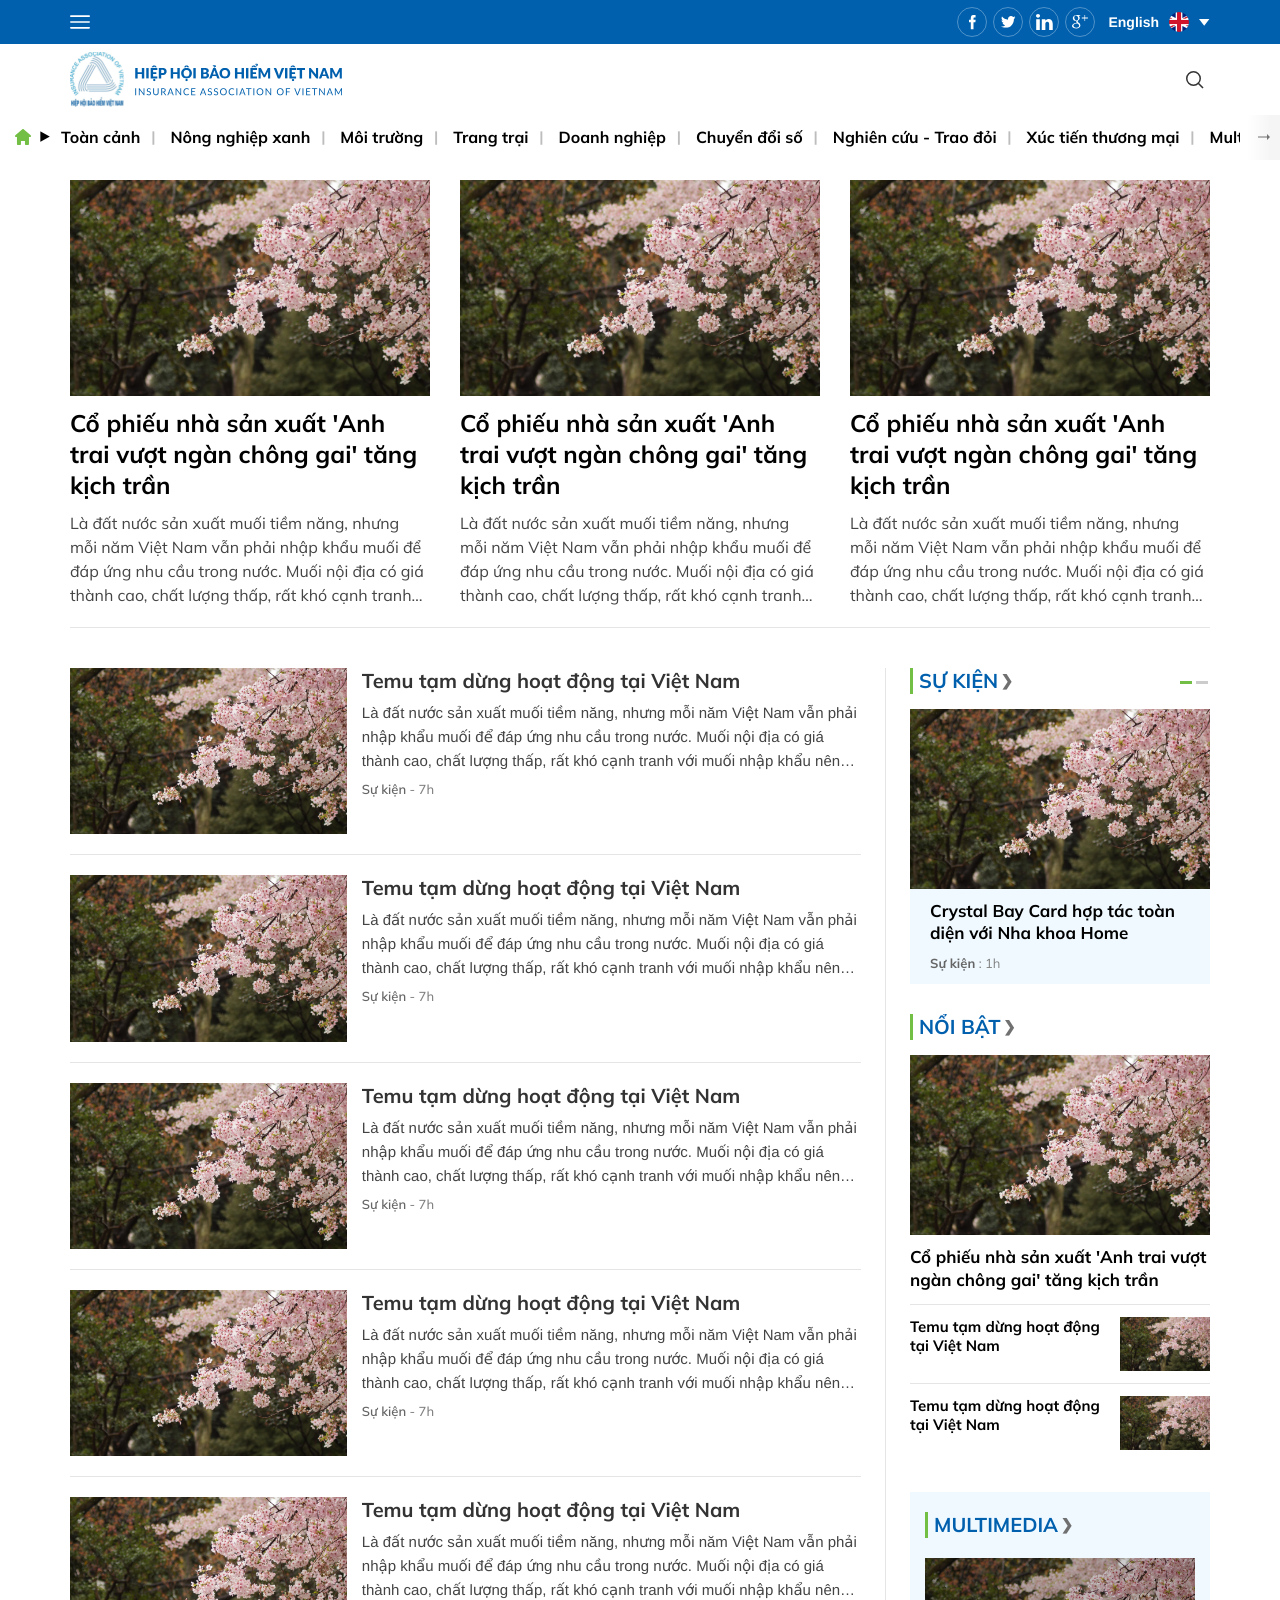
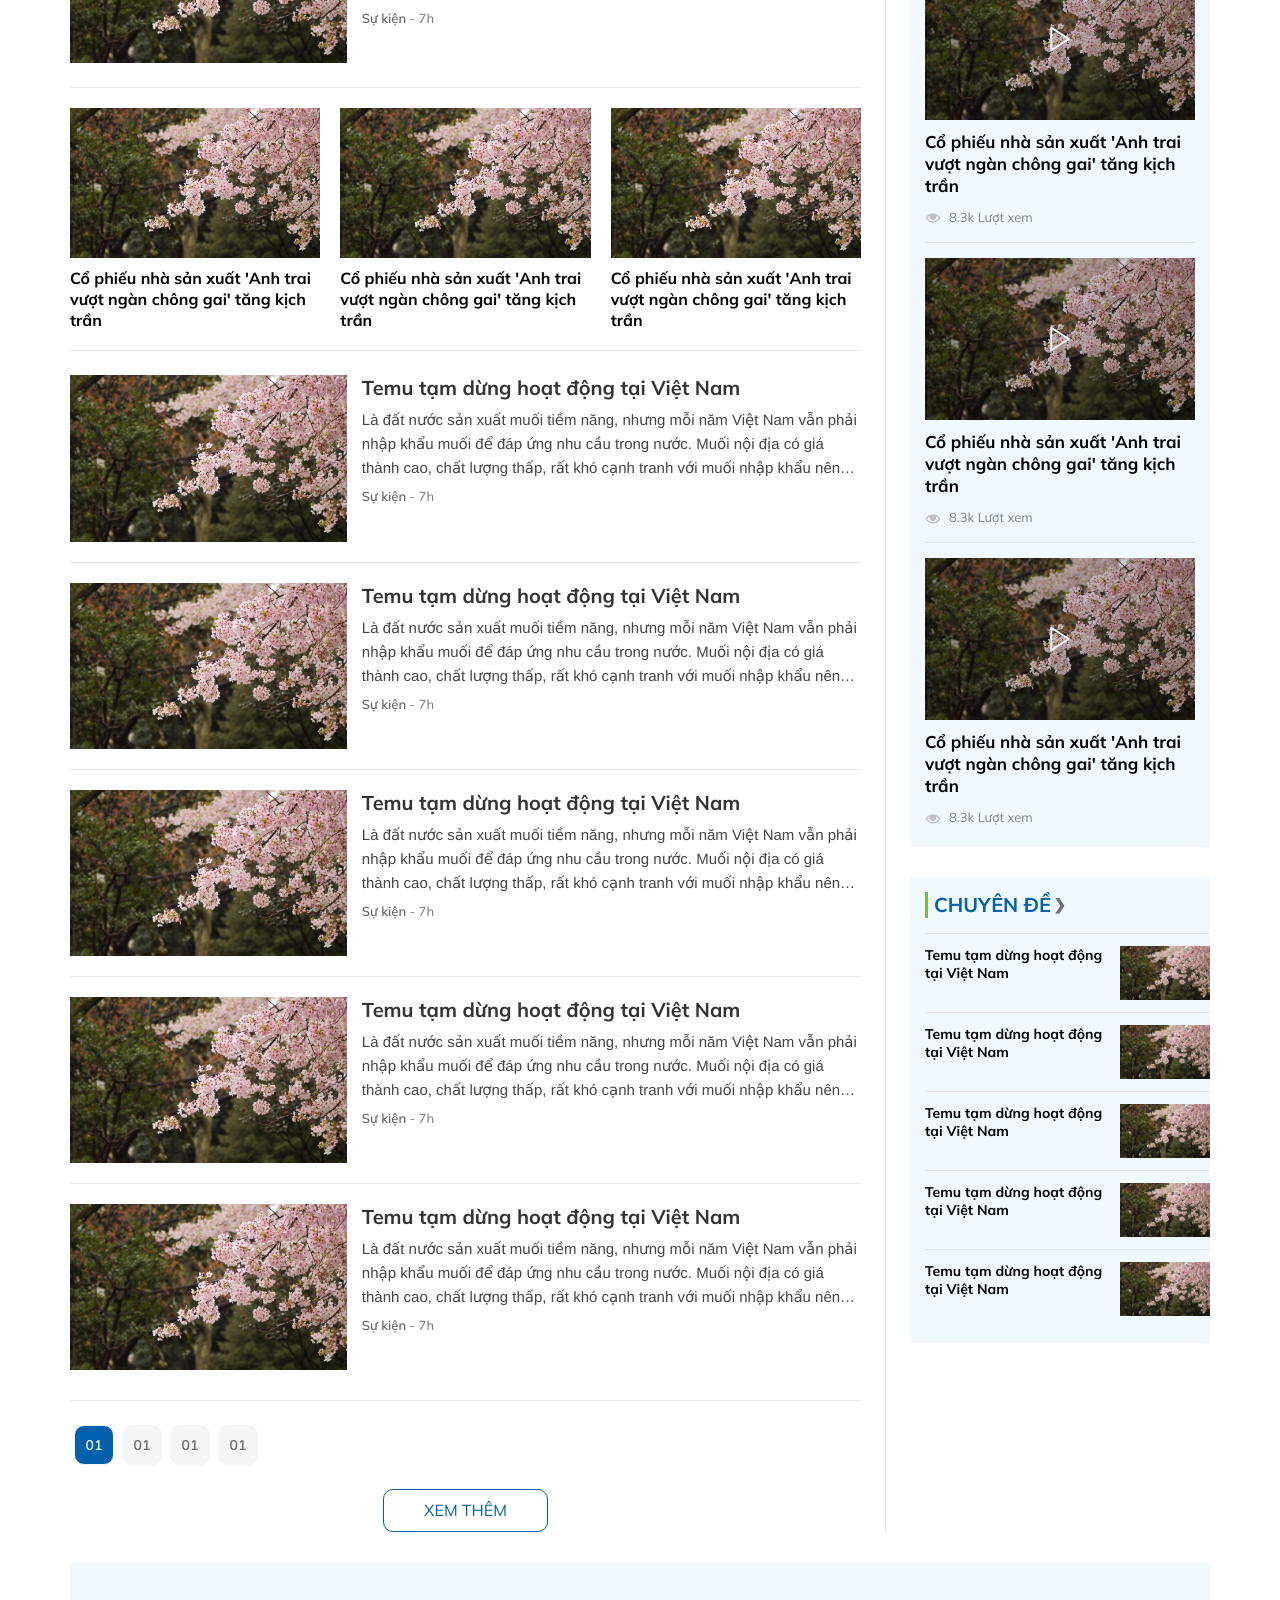
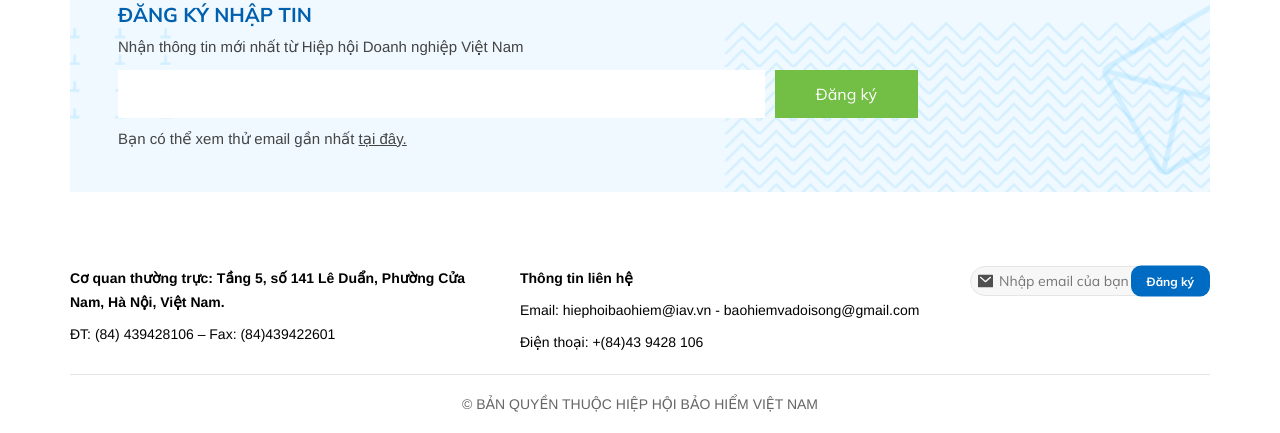
==== cate.html @ 755844e6 "14/7" ====
<!DOCTYPE html>
<html lang="vi">
    <head>
        <meta charset="UTF-8" />
        <meta http-equiv="X-UA-Compatible" content="IE=edge" />
        <meta name="viewport" content="width=device-width, initial-scale=1.0" />
        <!-- favicon -->
        <link rel="shortcut icon" href="./images/favicon/favicon.ico" type="image/x-icon" />
        <!-- end favicon -->
        <title>Hiệp Hội Bảo Hiểm Việt Nam- Ngôi Nhà Chung Của Các Doanh Nghiệp, Tổ Chức Bảo Hiểm Hoạt Động Tại Việt Nam</title>
        <!-- font -->
        
        <!-- end font -->
        <link rel="stylesheet" href="./lib/swiper/swiper-bundle.min.css" />
        <link rel="stylesheet" href="./css/style.css" />
        <script src="./lib/jquery/jquery-3.7.1.min.js"></script>
    </head>

    <body>
        
        <!-- header -->
        <header id="header" class="header relative z-50 js__stickyHeader">
            <!-- pc -->
            <div class="d-3xl-block d-xl-none">
                <div class="header-desk relative z-10">
                    <!-- center -->
                    <div class="header-desk-center bg-white w-wrapper relative">
                        <!-- bg -->
                        <div class="header-desk-center__bg absolute inset-0">
                            <img src="./images/Header-bg.png" alt="">
                        </div>
                        <!-- end bg -->
                        <div class="header-desk-center__container w-1140 d-3xl-flex items-center py-20 relative">
                            <!-- left -->
                            <div class="left flex-1">
                                <!-- logo -->
                                <div class="logo d-3xl-flex items-center gap-10">
                                    <a href="#" class="logo-img">
                                        <img src="./images/svg/logo.svg" alt="">
                                    </a>
                                    
                                </div>
                                <!-- end logo -->
                            </div>
                            <!-- end left -->
                            
                            <!-- right -->
                            <div class="right flex-0">

                                <!-- right-top -->
                                <div class="right-top d-3xl-flex items-center gap-20 mb-4">
                                    <!-- social -->
                                    <ul class="social d-3xl-flex items-center">
                                        <li class="social-item">
                                            <a href="#" class="social-link">
                                                <img src="./images/svg/fb-blue.svg" loading="lazy" alt="" width="" height="">
                                            </a>
                                        </li>
                                        <li class="social-item">
                                            <a href="#" class="social-link">
                                                <img src="./images/svg/twitter-blue.svg" loading="lazy" alt="" width="" height="">
                                            </a>
                                        </li>
                                        <li class="social-item">
                                            <a href="#" class="social-link">
                                                <img src="./images/svg/linked-blue.svg" loading="lazy" alt="" width="" height="">
                                            </a>
                                        </li>
                                        <li class="social-item">
                                            <a href="#" class="social-link">
                                                <img src="./images/svg/gg+-blue.svg" loading="lazy" alt="" width="" height="">
                                            </a>
                                        </li>
                                    </ul>
                                    <!-- end social -->

                                    <!-- language -->
                                    <div class="language fs-14 js__languageContainer text-gray-33 font-arial fw-400">
                                        <div class="language-default d-3xl-flex items-center js__languageDefault">
                                            <div class="language-default__item d-3xl-flex items-center mr-10 js__languageDefaultText">
                                                <span class="language-text d-3xl-inline mr-10">Tiếng việt</span>
                                                <img src="./images/flag_1.png" class="language-img" alt="">
                                            </div>
                                            <div class="language-down">
                                                <img src="./images/svg/Polygon-down.svg" alt="">
                                            </div>
                                        </div>
                                        <div class="language-list text-white">
                                            <!-- item -->
                                            <div class="language-item d-3xl-flex items-center js__languageItem">
                                                <span class="language-text d-3xl-inline mr-10">Tiếng Việt</span>
                                                <img src="./images/flag_1.png" class="language-img" alt="">
                                            </div>
                                            <!-- end item -->
                                            <!-- item -->
                                            <div class="language-item d-3xl-flex items-center js__languageItem">
                                                <span class="language-text d-3xl-inline mr-10">English</span>
                                                <img src="./images/flag_2.png" class="language-img" alt="">
                                            </div>
                                            <!-- end item -->
                                        </div>
                                    </div>
                                    <!-- end language -->

                                    <!-- sitemap -->
                                    <a href="#" class="sitemap d-3xl-flex items-center">
                                        <!-- text -->
                                        <span class="font-arial fs-14">Sitemap</span>
                                        <!-- end text -->
                                        <div class="flex-0 icon-14 ml-10">
                                            <img src="./images/svg/fi-br-chart-tree.svg" alt="">
                                        </div>
                                    </a>
                                    <!-- end sitemap -->
                                </div>
                                <!-- end right-top -->
                                <!-- search desk -->
                                <div class="search-desk fs-14">
                                    <form action="" class="relative">
                                        <input type="hidden" name="mod" value="archive">
                                        <input type="hidden" name="act" value="search">
                                        <input name="search" type="text" class="search-input fs-14 w-full h-full" placeholder="Tìm kiếm">
                                        <button class="search-btn">
                                            <img src="./images/svg/search-blue.svg" loading="lazy" alt="" width="12" height="12">
                                        </button>
                                    </form>
                                </div>
                                <!-- end search desk -->
                            </div>
                            <!-- end right -->
                            
                        </div>
                    </div>
                    <!-- end center -->

                    <!-- menu -->
                    <div class="header-desk-menu bg-white w-wrapper relative bg-blue-ef">
                        
                        <div class="header-desk-menu__container w-1140 d-3xl-flex items-center justify-between">
                            <!-- navbar -->
                            <nav class="navbar flex-1">
                                <ul class="navbar-wrapper d-3xl-flex items-center justify-between">
                                    <li class="navbar-item flex-0">
                                        <a href="#" class="icon-16">
                                            <img src="./images/svg/Homepage-green.svg" alt="" class="">
                                        </a>
                                    </li>
                                    <!-- item -->
                                    <li class="navbar-item">
                                        <div class="navbar-item__heading d-3xl-flex items-center uppercase fw-600 fs-12">
                                            <a href="#" class="navbar-item__text flex-1 d-3xl-inline-block text-blue-077">Hiệp hội bảo hiểm</a>
                                        </div>
                                        <ul class="navbar-dropdown fs-14 scroll">
                                            <li class="navbar-dropdown__item">
                                                <a href="#" class="navbar-dropdown__link">Trong nước</a>
                                            </li>
                                            <li class="navbar-dropdown__item">
                                                <a href="#" class="navbar-dropdown__link">Quốc tế</a>
                                            </li>
                                            <li class="navbar-dropdown__item">
                                                <a href="#" class="navbar-dropdown__link">Tin phật sự</a>
                                            </li>
                                            <li class="navbar-dropdown__item">
                                                <a href="#" class="navbar-dropdown__link">Tin mới</a>
                                            </li>
                                        </ul>
                                    </li>
                                    <!-- end item -->
                                    <!-- item -->
                                    <li class="navbar-item">
                                        <div class="navbar-item__heading d-3xl-flex items-center uppercase fw-600 fs-12">
                                            <a href="#" class="navbar-item__text flex-1 d-3xl-inline-block text-blue-077">Vòng quanh thị trường</a>
                                        </div>
                                        <ul class="navbar-dropdown fs-14 scroll">
                                            <li class="navbar-dropdown__item">
                                                <a href="#" class="navbar-dropdown__link">Trong nước</a>
                                            </li>
                                            <li class="navbar-dropdown__item">
                                                <a href="#" class="navbar-dropdown__link">Quốc tế</a>
                                            </li>
                                            <li class="navbar-dropdown__item">
                                                <a href="#" class="navbar-dropdown__link">Tin phật sự</a>
                                            </li>
                                            <li class="navbar-dropdown__item">
                                                <a href="#" class="navbar-dropdown__link">Tin mới</a>
                                            </li>
                                        </ul>
                                    </li>
                                    <!-- end item -->
                                    <!-- item -->
                                    <li class="navbar-item">
                                        <div class="navbar-item__heading d-3xl-flex items-center uppercase fw-600 fs-12">
                                            <a href="#" class="navbar-item__text flex-1 d-3xl-inline-block text-blue-077">Khối nhân thọ</a>
                                        </div>
                                        <ul class="navbar-dropdown fs-14 scroll">
                                            <li class="navbar-dropdown__item">
                                                <a href="#" class="navbar-dropdown__link">Trong nước</a>
                                            </li>
                                            <li class="navbar-dropdown__item">
                                                <a href="#" class="navbar-dropdown__link">Quốc tế</a>
                                            </li>
                                            <li class="navbar-dropdown__item">
                                                <a href="#" class="navbar-dropdown__link">Tin phật sự</a>
                                            </li>
                                            <li class="navbar-dropdown__item">
                                                <a href="#" class="navbar-dropdown__link">Tin mới</a>
                                            </li>
                                        </ul>
                                    </li>
                                    <!-- end item -->
                                    <!-- item -->
                                    <li class="navbar-item">
                                        <div class="navbar-item__heading d-3xl-flex items-center uppercase fw-600 fs-12">
                                            <a href="#" class="navbar-item__text flex-1 d-3xl-inline-block text-blue-077">Khối phi nhân thọ</a>
                                        </div>
                                        <ul class="navbar-dropdown fs-14 scroll">
                                            <li class="navbar-dropdown__item">
                                                <a href="#" class="navbar-dropdown__link">Trong nước</a>
                                            </li>
                                            <li class="navbar-dropdown__item">
                                                <a href="#" class="navbar-dropdown__link">Quốc tế</a>
                                            </li>
                                            <li class="navbar-dropdown__item">
                                                <a href="#" class="navbar-dropdown__link">Tin phật sự</a>
                                            </li>
                                            <li class="navbar-dropdown__item">
                                                <a href="#" class="navbar-dropdown__link">Tin mới</a>
                                            </li>
                                        </ul>
                                    </li>
                                    <!-- end item -->
                                    <!-- item -->
                                    <li class="navbar-item">
                                        <div class="navbar-item__heading d-3xl-flex items-center uppercase fw-600 fs-12">
                                            <a href="#" class="navbar-item__text flex-1 d-3xl-inline-block text-blue-077">Quỹ bảo hiểm xe cơ giới</a>
                                        </div>
                                        <ul class="navbar-dropdown fs-14 scroll">
                                            <li class="navbar-dropdown__item">
                                                <a href="#" class="navbar-dropdown__link">Trong nước</a>
                                            </li>
                                            <li class="navbar-dropdown__item">
                                                <a href="#" class="navbar-dropdown__link">Quốc tế</a>
                                            </li>
                                            <li class="navbar-dropdown__item">
                                                <a href="#" class="navbar-dropdown__link">Tin phật sự</a>
                                            </li>
                                            <li class="navbar-dropdown__item">
                                                <a href="#" class="navbar-dropdown__link">Tin mới</a>
                                            </li>
                                        </ul>
                                    </li>
                                    <!-- end item -->
                                    <!-- item -->
                                    <li class="navbar-item">
                                        <div class="navbar-item__heading d-3xl-flex items-center uppercase fw-600 fs-12">
                                            <a href="#" class="navbar-item__text flex-1 d-3xl-inline-block text-blue-077">Thư viện pháp luật</a>
                                        </div>
                                        <ul class="navbar-dropdown fs-14 scroll">
                                            <li class="navbar-dropdown__item">
                                                <a href="#" class="navbar-dropdown__link">Trong nước</a>
                                            </li>
                                            <li class="navbar-dropdown__item">
                                                <a href="#" class="navbar-dropdown__link">Quốc tế</a>
                                            </li>
                                            <li class="navbar-dropdown__item">
                                                <a href="#" class="navbar-dropdown__link">Tin phật sự</a>
                                            </li>
                                            <li class="navbar-dropdown__item">
                                                <a href="#" class="navbar-dropdown__link">Tin mới</a>
                                            </li>
                                        </ul>
                                    </li>
                                    <!-- end item -->
                                    <!-- item -->
                                    <li class="navbar-item">
                                        <div class="navbar-item__heading d-3xl-flex items-center uppercase fw-600 fs-12">
                                            <a href="#" class="navbar-item__text flex-1 d-3xl-inline-block text-blue-077">Tất cả</a>
                                            <div class="navbar-item__icon icon-10 flex-0 ml-4">
                                                <img src="./images/svg/Polygon-down.svg" alt="">
                                            </div>
                                        </div>
                                        <ul class="navbar-dropdown fs-14 scroll">
                                            <li class="navbar-dropdown__item">
                                                <a href="#" class="navbar-dropdown__link">Trong nước</a>
                                            </li>
                                            <li class="navbar-dropdown__item">
                                                <a href="#" class="navbar-dropdown__link">Quốc tế</a>
                                            </li>
                                            <li class="navbar-dropdown__item">
                                                <a href="#" class="navbar-dropdown__link">Tin phật sự</a>
                                            </li>
                                            <li class="navbar-dropdown__item">
                                                <a href="#" class="navbar-dropdown__link">Tin mới</a>
                                            </li>
                                        </ul>
                                    </li>
                                    <!-- end item -->
                                    
                                
                                </ul>
                            </nav>
                            <!-- end navbar -->
                        </div>
                    </div>
                    <!-- end menu -->
                </div>
            </div>
            <!-- end pc -->
             
            <!-- mb -->
            <div class="d-3xl-none d-xl-block">
                <div class="header-mb relative z-10">
                   <!-- top -->
                    <div class="header-mb-top w-wrapper bg-blue-006">
                        <div class="header-mb-top__container w-1140 d-3xl-flex items-center justify-between py-4">
                            <!-- left-->
                            <div class="header-mb-top__left">
                                <!-- submenu -->
                                <div class="sub-menu">
                                    <!-- icon bar -->
                                    <div class="icon-bar js__clickShowMenuMb">
                                        <img src="./images/svg/bar-w.svg" alt="">
                                    </div>
                                    <!-- end icon bar -->
                                    <!-- content -->
                                    <div class="sub-menu__content">
                                        <!-- close -->
                                        <div class="sub-menu__close js__closeSubMenu d-3xl-flex items-center">
                                            <img src="./images/svg/close-gray.svg" alt="">
                                        </div>
                                        <!-- end close -->
            
                                        <div class="sub-menu__container">
                                            <!-- list -->
                                            <div class="sub-menu__list">
                                                <!-- item -->
                                                <div class="sub-menu__item px-20">
                                                    <!-- heading -->
                                                    <div class="heading-sub d-3xl-flex items-center justify-between py-8 text-red-993">
                                                        <h3 class="heading-sub__title fs-14 fw-500 uppercase">
                                                            <a href="#">Tin tức</a>
                                                        </h3>
                                                        <div class="heading-sub__arrow js__dropDown">
                                                            <img src="./images/svg/arrow-down-gray.svg" alt="">
                                                        </div>
                                                    </div>
                                                    <!-- end heading -->
            
                                                    <!-- sub menu list -->
                                                    <ul class="list-sub js__listSubMenu">
                                                        <li class="item-sub">
                                                            <a href="#" class="item-sub__link fs-16">Release Calender</a>
                                                        </li>
                                                        <li class="item-sub">
                                                            <a href="#" class="item-sub__link fs-16">Release Calender</a>
                                                        </li>
                                                        <li class="item-sub">
                                                            <a href="#" class="item-sub__link fs-16">Release Calender</a>
                                                        </li>
                                                    </ul>
                                                    <!-- end sub menu list -->
                                                </div>
                                                <!-- end item -->
                                                <!-- item -->
                                                <div class="sub-menu__item px-20">
                                                    <!-- heading -->
                                                    <div class="heading-sub d-3xl-flex items-center justify-between py-8 text-red-993">
                                                        <h3 class="heading-sub__title fs-14 fw-500 uppercase">
                                                            <a href="#">Tin tức</a>
                                                        </h3>
                                                        <div class="heading-sub__arrow js__dropDown">
                                                            <img src="./images/svg/arrow-down-gray.svg" alt="">
                                                        </div>
                                                    </div>
                                                    <!-- end heading -->
            
                                                    <!-- sub menu list -->
                                                    <ul class="list-sub js__listSubMenu">
                                                        <li class="item-sub">
                                                            <a href="#" class="item-sub__link fs-16">Release Calender</a>
                                                        </li>
                                                        <li class="item-sub">
                                                            <a href="#" class="item-sub__link fs-16">Release Calender</a>
                                                        </li>
                                                        <li class="item-sub">
                                                            <a href="#" class="item-sub__link fs-16">Release Calender</a>
                                                        </li>
                                                    </ul>
                                                    <!-- end sub menu list -->
                                                </div>
                                                <!-- end item -->
                                                <!-- item -->
                                                <div class="sub-menu__item px-20">
                                                    <!-- heading -->
                                                    <div class="heading-sub d-3xl-flex items-center justify-between py-8 text-red-993">
                                                        <h3 class="heading-sub__title fs-14 fw-500 uppercase">
                                                            <a href="#">Tin tức</a>
                                                        </h3>
                                                        <div class="heading-sub__arrow js__dropDown">
                                                            <img src="./images/svg/arrow-down-gray.svg" alt="">
                                                        </div>
                                                    </div>
                                                    <!-- end heading -->
            
                                                    <!-- sub menu list -->
                                                    <ul class="list-sub js__listSubMenu">
                                                        <li class="item-sub">
                                                            <a href="#" class="item-sub__link fs-16">Release Calender</a>
                                                        </li>
                                                        <li class="item-sub">
                                                            <a href="#" class="item-sub__link fs-16">Release Calender</a>
                                                        </li>
                                                        <li class="item-sub">
                                                            <a href="#" class="item-sub__link fs-16">Release Calender</a>
                                                        </li>
                                                    </ul>
                                                    <!-- end sub menu list -->
                                                </div>
                                                <!-- end item -->
                                                
                                                
                                            </div>
                                            <!-- end list -->
                                        </div>
                                    </div>
                                    <!-- end content -->
                                    <div class="overlay js__overlay"></div>
                                </div>
                                <!-- end submenu -->
                            </div>
                            <!-- end left-->

                            <!-- right -->
                            <div class="header-mb-top__right d-3xl-flex items-center gap-10">
                                <!-- social -->
                                <ul class="social d-3xl-flex items-center">
                                    <li class="social-item">
                                        <a href="#" class="social-link">
                                            <img src="./images/svg/fb-w.svg" loading="lazy" alt="" width="" height="">
                                        </a>
                                    </li>
                                    <li class="social-item">
                                        <a href="#" class="social-link">
                                            <img src="./images/svg/twitter-w.svg" loading="lazy" alt="" width="" height="">
                                        </a>
                                    </li>
                                    <li class="social-item">
                                        <a href="#" class="social-link">
                                            <img src="./images/svg/linked-w.svg" loading="lazy" alt="" width="" height="">
                                        </a>
                                    </li>
                                    <li class="social-item">
                                        <a href="#" class="social-link">
                                            <img src="./images/svg/gg+-w.svg" loading="lazy" alt="" width="" height="">
                                        </a>
                                    </li>
                                </ul>
                                <!-- end social -->
    
                                <!-- language -->
                                <div class="language fs-14 js__languageContainer text-white font-arial fw-700">
                                    <div class="language-default d-3xl-flex items-center js__languageDefault">
                                        <div class="language-default__item d-3xl-flex items-center mr-10 js__languageDefaultText">
                                            <span class="language-text d-3xl-inline mr-10">English</span>
                                            <img src="./images/flag_2.png" class="language-img" alt="">
                                        </div>
                                        <div class="language-down">
                                            <img src="./images/svg/polygon-w.svg" alt="">
                                        </div>
                                    </div>
                                    <div class="language-list">
                                        <!-- item -->
                                        <div class="language-item d-3xl-flex items-center js__languageItem">
                                            <span class="language-text d-3xl-inline mr-10">English</span>
                                            <img src="./images/flag_2.png" class="language-img" alt="">
                                        </div>
                                        <!-- end item -->
                                        <!-- item -->
                                        <div class="language-item d-3xl-flex items-center js__languageItem">
                                            <span class="language-text d-3xl-inline mr-10">Tiếng việt</span>
                                            <img src="./images/flag_1.png" class="language-img" alt="">
                                        </div>
                                        <!-- end item -->
                                    </div>
                                </div>
                                <!-- end language -->
                            </div>
                            <!-- end right -->

                        </div>
                    </div>
                    <!-- end top -->
                    <!-- center -->
                    <div class="header-mb-center w-wrapper bg-white py-4">
                        <div class="header-mb-center__container w-1140 d-3xl-flex items-center justify-between py-4">
                            <!-- left -->
                            <div class="left flex-1">
                                <!-- logo -->
                                <div class="logo">
                                    <a href="#" class="logo-img">
                                        <img src="./images/svg/logo.svg" alt="">
                                    </a>
                                </div>
                                <!-- end logo -->
                            </div>
                            <!-- end left -->
                           
                            <!-- right -->
                            <div class="right">
                                <!-- search mb -->
                                <div class="search-mb">
                                    <div class="search-mb__icon js__searchMb">
                                        <img src="./images/svg/search-gray.svg" alt="">
                                    </div>
                                    <!-- form -->
                                    <div class="header-search-mb__form h-60 w-full js__formSearchMb shadow">
                                        <form action="" class="w-full h-full">
                                            <div class="relative w-full h-full">
                                                <input type="text" class="header-search-input w-full h-full p-12 fs-16 js__focusSearchMb" placeholder="Search...">
                                                <div class="header-search-btn absolute h-full d-3xl-flex items-center p-8 js__closeSearchMb icon-16">
                                                    <img src="./images/svg/close-gray.svg" alt="">
                                                </div>
                                            </div>
                                        </form>
                                    </div>
                                    <!-- end form -->
                                </div>
                                <!-- end search mb -->
                            </div>
                            <!-- end right -->
                        </div>
                    </div>
                    <!-- end center -->
                    <!-- navbar menu mb -->
                    <div class="navbar-menu-mb js__navbarMenuMb py-12 pl-15 pr-40 relative">
                        <ul class="navbar-mb js__navbarMb d-3xl-flex items-center fs-16 text-gray-18 fw-700">
                            <li class="navbar-item flex-0">
                                <a href="#" class="">
                                    <img src="./images/svg/Homepage-green.svg" alt="">
                                </a>
                            </li>
                            <li class="navbar-item">
                                <a href="#">Toàn cảnh</a>
                            </li>
                            <li class="navbar-item">
                                <a href="#">Nông nghiệp xanh</a>
                            </li>
                            <li class="navbar-item">
                                <a href="#">Môi trường</a>
                            </li>
                            <li class="navbar-item">
                                <a href="#">Trang trại</a>
                            </li>
                            <li class="navbar-item">
                                <a href="#">Doanh nghiệp</a>
                            </li>
                            <li class="navbar-item">
                                <a href="#">Chuyển đổi số</a>
                            </li>
                            <li class="navbar-item">
                                <a href="#">Nghiên cứu - Trao đỏi</a>
                            </li>
                            <li class="navbar-item">
                                <a href="#">Xúc tiến thương mại</a>
                            </li>
                            <li class="navbar-item">
                                <a href="#">Multimedia</a>
                            </li>
                        </ul>
                        <div class="navbar-scroll-icon js__navbarIcon">
                            <img src="./images/svg/arrow-next-gray-2.svg" alt="">
                        </div>
                    </div>
                    <!-- end navbar menu mb -->
                </div>
            </div>
            <!-- end mb -->

        </header>
        <!-- end header -->
        <!-- main -->
        <main id="main" class="main">

            <!-- desk top -->
            <div class="d-3xl-block d-md-none">
                <!-- cate primary -->
                <section class="cate-primary relative w-wrapper z-10 over-hidden pb-20 my-20">
                    <div class="cate-primary__container w-1140 w-md-500 relative pb-20 border-b-e5">
                        <!-- row  -->
                        <div class="cate-primary__row d-3xl-grid col-3 gap-30">
                            <!-- article -->
                            <div class="article">
                                <!-- img -->
                                <div class="article-img">
                                    <a href="#" class="ratio-15x9">
                                        <img src="./images/2.jpg" alt="">
                                    </a>
                                </div>
                                <!-- end img -->
                                <!-- content -->
                                <div class="article-content pt-12">
                                    <h3 class="article-title fs-24 fw-700 lh-130">
                                        <a href="#" class="">Cổ phiếu nhà sản xuất 'Anh trai vượt ngàn chông gai' tăng kịch trần
                                        </a>
                                    </h3>
                                    <div class="article-des fs-16 text-gray-44 lh-130 mt-10">
                                        <p class="fix-text4">
                                            Là đất nước sản xuất muối tiềm
                                            năng, nhưng mỗi năm Việt Nam vẫn
                                            phải nhập khẩu muối để đáp ứng
                                            nhu cầu trong nước. Muối nội địa
                                            có giá thành cao, chất lượng
                                            thấp, rất khó cạnh tranh với
                                            muối nhập khẩu nên khó tiêu thụ.
                                        </p>
                                    </div>
                                </div>
                                <!-- end content -->
                            </div>
                            <!-- end article -->
                            <!-- article -->
                            <div class="article">
                                <!-- img -->
                                <div class="article-img">
                                    <a href="#" class="ratio-15x9">
                                        <img src="./images/2.jpg" alt="">
                                    </a>
                                </div>
                                <!-- end img -->
                                <!-- content -->
                                <div class="article-content pt-12">
                                    <h3 class="article-title fs-24 fw-700 lh-130">
                                        <a href="#" class="">Cổ phiếu nhà sản xuất 'Anh trai vượt ngàn chông gai' tăng kịch trần
                                        </a>
                                    </h3>
                                    <div class="article-des fs-16 text-gray-44 lh-130 mt-10">
                                        <p class="fix-text4">
                                            Là đất nước sản xuất muối tiềm
                                            năng, nhưng mỗi năm Việt Nam vẫn
                                            phải nhập khẩu muối để đáp ứng
                                            nhu cầu trong nước. Muối nội địa
                                            có giá thành cao, chất lượng
                                            thấp, rất khó cạnh tranh với
                                            muối nhập khẩu nên khó tiêu thụ.
                                        </p>
                                    </div>
                                </div>
                                <!-- end content -->
                            </div>
                            <!-- end article -->
                            <!-- article -->
                            <div class="article">
                                <!-- img -->
                                <div class="article-img">
                                    <a href="#" class="ratio-15x9">
                                        <img src="./images/2.jpg" alt="">
                                    </a>
                                </div>
                                <!-- end img -->
                                <!-- content -->
                                <div class="article-content pt-12">
                                    <h3 class="article-title fs-24 fw-700 lh-130">
                                        <a href="#" class="">Cổ phiếu nhà sản xuất 'Anh trai vượt ngàn chông gai' tăng kịch trần
                                        </a>
                                    </h3>
                                    <div class="article-des fs-16 text-gray-44 lh-130 mt-10">
                                        <p class="fix-text4">
                                            Là đất nước sản xuất muối tiềm
                                            năng, nhưng mỗi năm Việt Nam vẫn
                                            phải nhập khẩu muối để đáp ứng
                                            nhu cầu trong nước. Muối nội địa
                                            có giá thành cao, chất lượng
                                            thấp, rất khó cạnh tranh với
                                            muối nhập khẩu nên khó tiêu thụ.
                                        </p>
                                    </div>
                                </div>
                                <!-- end content -->
                            </div>
                            <!-- end article -->
                        </div>
                        <!-- end row  -->
    
                    </div>
                </section>
                <!-- end cate primary -->

                <!-- cate secondary -->
                <section class="cate-secondary relative z-10 over-hidden w-wrapper">
                    <div class="cate-secondary__container block-primary w-1140 w-md-500 d-3xl-flex">
                        <!-- left -->
                        <div class="cate-secondary__left block-primary__left border-r-e5 pr-24 mr-24">
                            <!-- box thirteen -->
                            <div class="box-thirteen">
                                <!-- article-list -->
                                <div class="article-list last-article">
                                    <!-- article -->
                                    <div class="article d-3xl-flex py-20 border-b-e5">
                                        <!-- img -->
                                        <div class="article-img flex-0 w-35">
                                            <a href="#" class="ratio-15x9">
                                                <img src="./images/2.jpg" alt="">
                                            </a>
                                        </div>
                                        <!-- end img -->
                                        <!-- content -->
                                        <div class="article-content flex-1 pl-15">
                                            <h3 class="article-title fs-20 text-gray-33 fw-700 lh-130">
                                                <a href="#" class="fix-text3">Temu tạm dừng hoạt động tại Việt Nam
                                                </a>
                                            </h3>
                                            <div class="article-des font-arial fs-15 text-gray-44 lh-130 mt-8">
                                                <p class="fix-text3"> Là đất nước sản xuất muối tiềm năng, nhưng mỗi năm Việt Nam vẫn phải nhập khẩu muối để đáp ứng nhu cầu trong nước. Muối nội địa có giá thành cao, chất lượng thấp, rất khó cạnh tranh với muối nhập khẩu nên khó tiêu thụ.</p>
                                            </div>
                                            <a href="#" class="time-public d-3xl-flex items-center fs-13 mt-8">
                                                <span class="d-3xl-inline-block fw-600 text-gray-66">Sự kiện</span>
                                                <span class="d-3xl-inline-block fw-500 text-gray-82">&nbsp;-&nbsp;7h</span>
                                            </a>
                                        </div>
                                        <!-- end content -->
                                    </div>
                                    <!-- end article -->
                                    <!-- article -->
                                    <div class="article d-3xl-flex py-20 border-b-e5">
                                        <!-- img -->
                                        <div class="article-img flex-0 w-35">
                                            <a href="#" class="ratio-15x9">
                                                <img src="./images/2.jpg" alt="">
                                            </a>
                                        </div>
                                        <!-- end img -->
                                        <!-- content -->
                                        <div class="article-content flex-1 pl-15">
                                            <h3 class="article-title fs-20 text-gray-33 fw-700 lh-130">
                                                <a href="#" class="fix-text3">Temu tạm dừng hoạt động tại Việt Nam
                                                </a>
                                            </h3>
                                            <div class="article-des font-arial fs-15 text-gray-44 lh-130 mt-8">
                                                <p class="fix-text3"> Là đất nước sản xuất muối tiềm năng, nhưng mỗi năm Việt Nam vẫn phải nhập khẩu muối để đáp ứng nhu cầu trong nước. Muối nội địa có giá thành cao, chất lượng thấp, rất khó cạnh tranh với muối nhập khẩu nên khó tiêu thụ.</p>
                                            </div>
                                            <a href="#" class="time-public d-3xl-flex items-center fs-13 mt-8">
                                                <span class="d-3xl-inline-block fw-600 text-gray-66">Sự kiện</span>
                                                <span class="d-3xl-inline-block fw-500 text-gray-82">&nbsp;-&nbsp;7h</span>
                                            </a>
                                        </div>
                                        <!-- end content -->
                                    </div>
                                    <!-- end article -->
                                    <!-- article -->
                                    <div class="article d-3xl-flex py-20 border-b-e5">
                                        <!-- img -->
                                        <div class="article-img flex-0 w-35">
                                            <a href="#" class="ratio-15x9">
                                                <img src="./images/2.jpg" alt="">
                                            </a>
                                        </div>
                                        <!-- end img -->
                                        <!-- content -->
                                        <div class="article-content flex-1 pl-15">
                                            <h3 class="article-title fs-20 text-gray-33 fw-700 lh-130">
                                                <a href="#" class="fix-text3">Temu tạm dừng hoạt động tại Việt Nam
                                                </a>
                                            </h3>
                                            <div class="article-des font-arial fs-15 text-gray-44 lh-130 mt-8">
                                                <p class="fix-text3"> Là đất nước sản xuất muối tiềm năng, nhưng mỗi năm Việt Nam vẫn phải nhập khẩu muối để đáp ứng nhu cầu trong nước. Muối nội địa có giá thành cao, chất lượng thấp, rất khó cạnh tranh với muối nhập khẩu nên khó tiêu thụ.</p>
                                            </div>
                                            <a href="#" class="time-public d-3xl-flex items-center fs-13 mt-8">
                                                <span class="d-3xl-inline-block fw-600 text-gray-66">Sự kiện</span>
                                                <span class="d-3xl-inline-block fw-500 text-gray-82">&nbsp;-&nbsp;7h</span>
                                            </a>
                                        </div>
                                        <!-- end content -->
                                    </div>
                                    <!-- end article -->
                                    <!-- article -->
                                    <div class="article d-3xl-flex py-20 border-b-e5">
                                        <!-- img -->
                                        <div class="article-img flex-0 w-35">
                                            <a href="#" class="ratio-15x9">
                                                <img src="./images/2.jpg" alt="">
                                            </a>
                                        </div>
                                        <!-- end img -->
                                        <!-- content -->
                                        <div class="article-content flex-1 pl-15">
                                            <h3 class="article-title fs-20 text-gray-33 fw-700 lh-130">
                                                <a href="#" class="fix-text3">Temu tạm dừng hoạt động tại Việt Nam
                                                </a>
                                            </h3>
                                            <div class="article-des font-arial fs-15 text-gray-44 lh-130 mt-8">
                                                <p class="fix-text3"> Là đất nước sản xuất muối tiềm năng, nhưng mỗi năm Việt Nam vẫn phải nhập khẩu muối để đáp ứng nhu cầu trong nước. Muối nội địa có giá thành cao, chất lượng thấp, rất khó cạnh tranh với muối nhập khẩu nên khó tiêu thụ.</p>
                                            </div>
                                            <a href="#" class="time-public d-3xl-flex items-center fs-13 mt-8">
                                                <span class="d-3xl-inline-block fw-600 text-gray-66">Sự kiện</span>
                                                <span class="d-3xl-inline-block fw-500 text-gray-82">&nbsp;-&nbsp;7h</span>
                                            </a>
                                        </div>
                                        <!-- end content -->
                                    </div>
                                    <!-- end article -->
                                    <!-- article -->
                                    <div class="article d-3xl-flex py-20 border-b-e5">
                                        <!-- img -->
                                        <div class="article-img flex-0 w-35">
                                            <a href="#" class="ratio-15x9">
                                                <img src="./images/2.jpg" alt="">
                                            </a>
                                        </div>
                                        <!-- end img -->
                                        <!-- content -->
                                        <div class="article-content flex-1 pl-15">
                                            <h3 class="article-title fs-20 text-gray-33 fw-700 lh-130">
                                                <a href="#" class="fix-text3">Temu tạm dừng hoạt động tại Việt Nam
                                                </a>
                                            </h3>
                                            <div class="article-des font-arial fs-15 text-gray-44 lh-130 mt-8">
                                                <p class="fix-text3"> Là đất nước sản xuất muối tiềm năng, nhưng mỗi năm Việt Nam vẫn phải nhập khẩu muối để đáp ứng nhu cầu trong nước. Muối nội địa có giá thành cao, chất lượng thấp, rất khó cạnh tranh với muối nhập khẩu nên khó tiêu thụ.</p>
                                            </div>
                                            <a href="#" class="time-public d-3xl-flex items-center fs-13 mt-8">
                                                <span class="d-3xl-inline-block fw-600 text-gray-66">Sự kiện</span>
                                                <span class="d-3xl-inline-block fw-500 text-gray-82">&nbsp;-&nbsp;7h</span>
                                            </a>
                                        </div>
                                        <!-- end content -->
                                    </div>
                                    <!-- end article -->
                                </div>
                                <!-- end article-list -->
                            </div>
                            <!-- end box thirteen -->

                            <!-- box fourteen -->
                            <div class="box-fourteen my-24 py-20 d-3xl-grid col-3 gap-20 border-b-e5 border-t-e5">
                                    <!-- article -->
                                    <div class="article">
                                        <!-- img -->
                                        <div class="article-img">
                                            <a href="#" class="ratio-15x9">
                                                <img src="./images/2.jpg" alt="">
                                            </a>
                                        </div>
                                        <!-- end img -->
                                        <!-- content -->
                                        <div class="article-content flex-1 pt-10">
                                            <h3 class="article-title fix-text4 fs-16 fw-700 lh-130">
                                                <a href="#" class="">Cổ phiếu nhà sản xuất 'Anh trai vượt ngàn chông gai' tăng kịch trần
                                                </a>
                                            </h3>
                                        </div>
                                        <!-- end content -->
                                    </div>
                                    <!-- end article -->
                                    <!-- article -->
                                    <div class="article">
                                        <!-- img -->
                                        <div class="article-img">
                                            <a href="#" class="ratio-15x9">
                                                <img src="./images/2.jpg" alt="">
                                            </a>
                                        </div>
                                        <!-- end img -->
                                        <!-- content -->
                                        <div class="article-content flex-1 pt-10">
                                            <h3 class="article-title fix-text4 fs-16 fw-700 lh-130">
                                                <a href="#" class="">Cổ phiếu nhà sản xuất 'Anh trai vượt ngàn chông gai' tăng kịch trần
                                                </a>
                                            </h3>
                                        </div>
                                        <!-- end content -->
                                    </div>
                                    <!-- end article -->
                                    <!-- article -->
                                    <div class="article">
                                        <!-- img -->
                                        <div class="article-img">
                                            <a href="#" class="ratio-15x9">
                                                <img src="./images/2.jpg" alt="">
                                            </a>
                                        </div>
                                        <!-- end img -->
                                        <!-- content -->
                                        <div class="article-content flex-1 pt-10">
                                            <h3 class="article-title fix-text4 fs-16 fw-700 lh-130">
                                                <a href="#" class="">Cổ phiếu nhà sản xuất 'Anh trai vượt ngàn chông gai' tăng kịch trần
                                                </a>
                                            </h3>
                                        </div>
                                        <!-- end content -->
                                    </div>
                                    <!-- end article -->
                                </div>
                            <!-- end box fourteen -->

                            <!-- box thirteen -->
                            <div class="box-thirteen">
                                <!-- article-list -->
                                <div class="article-list last-article">
                                    <!-- article -->
                                    <div class="article d-3xl-flex py-20 border-b-e5">
                                        <!-- img -->
                                        <div class="article-img flex-0 w-35">
                                            <a href="#" class="ratio-15x9">
                                                <img src="./images/2.jpg" alt="">
                                            </a>
                                        </div>
                                        <!-- end img -->
                                        <!-- content -->
                                        <div class="article-content flex-1 pl-15">
                                            <h3 class="article-title fs-20 text-gray-33 fw-700 lh-130">
                                                <a href="#" class="fix-text3">Temu tạm dừng hoạt động tại Việt Nam
                                                </a>
                                            </h3>
                                            <div class="article-des font-arial fs-15 text-gray-44 lh-130 mt-8">
                                                <p class="fix-text3"> Là đất nước sản xuất muối tiềm năng, nhưng mỗi năm Việt Nam vẫn phải nhập khẩu muối để đáp ứng nhu cầu trong nước. Muối nội địa có giá thành cao, chất lượng thấp, rất khó cạnh tranh với muối nhập khẩu nên khó tiêu thụ.</p>
                                            </div>
                                            <a href="#" class="time-public d-3xl-flex items-center fs-13 mt-8">
                                                <span class="d-3xl-inline-block fw-600 text-gray-66">Sự kiện</span>
                                                <span class="d-3xl-inline-block fw-500 text-gray-82">&nbsp;-&nbsp;7h</span>
                                            </a>
                                        </div>
                                        <!-- end content -->
                                    </div>
                                    <!-- end article -->
                                    <!-- article -->
                                    <div class="article d-3xl-flex py-20 border-b-e5">
                                        <!-- img -->
                                        <div class="article-img flex-0 w-35">
                                            <a href="#" class="ratio-15x9">
                                                <img src="./images/2.jpg" alt="">
                                            </a>
                                        </div>
                                        <!-- end img -->
                                        <!-- content -->
                                        <div class="article-content flex-1 pl-15">
                                            <h3 class="article-title fs-20 text-gray-33 fw-700 lh-130">
                                                <a href="#" class="fix-text3">Temu tạm dừng hoạt động tại Việt Nam
                                                </a>
                                            </h3>
                                            <div class="article-des font-arial fs-15 text-gray-44 lh-130 mt-8">
                                                <p class="fix-text3"> Là đất nước sản xuất muối tiềm năng, nhưng mỗi năm Việt Nam vẫn phải nhập khẩu muối để đáp ứng nhu cầu trong nước. Muối nội địa có giá thành cao, chất lượng thấp, rất khó cạnh tranh với muối nhập khẩu nên khó tiêu thụ.</p>
                                            </div>
                                            <a href="#" class="time-public d-3xl-flex items-center fs-13 mt-8">
                                                <span class="d-3xl-inline-block fw-600 text-gray-66">Sự kiện</span>
                                                <span class="d-3xl-inline-block fw-500 text-gray-82">&nbsp;-&nbsp;7h</span>
                                            </a>
                                        </div>
                                        <!-- end content -->
                                    </div>
                                    <!-- end article -->
                                    <!-- article -->
                                    <div class="article d-3xl-flex py-20 border-b-e5">
                                        <!-- img -->
                                        <div class="article-img flex-0 w-35">
                                            <a href="#" class="ratio-15x9">
                                                <img src="./images/2.jpg" alt="">
                                            </a>
                                        </div>
                                        <!-- end img -->
                                        <!-- content -->
                                        <div class="article-content flex-1 pl-15">
                                            <h3 class="article-title fs-20 text-gray-33 fw-700 lh-130">
                                                <a href="#" class="fix-text3">Temu tạm dừng hoạt động tại Việt Nam
                                                </a>
                                            </h3>
                                            <div class="article-des font-arial fs-15 text-gray-44 lh-130 mt-8">
                                                <p class="fix-text3"> Là đất nước sản xuất muối tiềm năng, nhưng mỗi năm Việt Nam vẫn phải nhập khẩu muối để đáp ứng nhu cầu trong nước. Muối nội địa có giá thành cao, chất lượng thấp, rất khó cạnh tranh với muối nhập khẩu nên khó tiêu thụ.</p>
                                            </div>
                                            <a href="#" class="time-public d-3xl-flex items-center fs-13 mt-8">
                                                <span class="d-3xl-inline-block fw-600 text-gray-66">Sự kiện</span>
                                                <span class="d-3xl-inline-block fw-500 text-gray-82">&nbsp;-&nbsp;7h</span>
                                            </a>
                                        </div>
                                        <!-- end content -->
                                    </div>
                                    <!-- end article -->
                                    <!-- article -->
                                    <div class="article d-3xl-flex py-20 border-b-e5">
                                        <!-- img -->
                                        <div class="article-img flex-0 w-35">
                                            <a href="#" class="ratio-15x9">
                                                <img src="./images/2.jpg" alt="">
                                            </a>
                                        </div>
                                        <!-- end img -->
                                        <!-- content -->
                                        <div class="article-content flex-1 pl-15">
                                            <h3 class="article-title fs-20 text-gray-33 fw-700 lh-130">
                                                <a href="#" class="fix-text3">Temu tạm dừng hoạt động tại Việt Nam
                                                </a>
                                            </h3>
                                            <div class="article-des font-arial fs-15 text-gray-44 lh-130 mt-8">
                                                <p class="fix-text3"> Là đất nước sản xuất muối tiềm năng, nhưng mỗi năm Việt Nam vẫn phải nhập khẩu muối để đáp ứng nhu cầu trong nước. Muối nội địa có giá thành cao, chất lượng thấp, rất khó cạnh tranh với muối nhập khẩu nên khó tiêu thụ.</p>
                                            </div>
                                            <a href="#" class="time-public d-3xl-flex items-center fs-13 mt-8">
                                                <span class="d-3xl-inline-block fw-600 text-gray-66">Sự kiện</span>
                                                <span class="d-3xl-inline-block fw-500 text-gray-82">&nbsp;-&nbsp;7h</span>
                                            </a>
                                        </div>
                                        <!-- end content -->
                                    </div>
                                    <!-- end article -->
                                    <!-- article -->
                                    <div class="article d-3xl-flex py-20 border-b-e5">
                                        <!-- img -->
                                        <div class="article-img flex-0 w-35">
                                            <a href="#" class="ratio-15x9">
                                                <img src="./images/2.jpg" alt="">
                                            </a>
                                        </div>
                                        <!-- end img -->
                                        <!-- content -->
                                        <div class="article-content flex-1 pl-15">
                                            <h3 class="article-title fs-20 text-gray-33 fw-700 lh-130">
                                                <a href="#" class="fix-text3">Temu tạm dừng hoạt động tại Việt Nam
                                                </a>
                                            </h3>
                                            <div class="article-des font-arial fs-15 text-gray-44 lh-130 mt-8">
                                                <p class="fix-text3"> Là đất nước sản xuất muối tiềm năng, nhưng mỗi năm Việt Nam vẫn phải nhập khẩu muối để đáp ứng nhu cầu trong nước. Muối nội địa có giá thành cao, chất lượng thấp, rất khó cạnh tranh với muối nhập khẩu nên khó tiêu thụ.</p>
                                            </div>
                                            <a href="#" class="time-public d-3xl-flex items-center fs-13 mt-8">
                                                <span class="d-3xl-inline-block fw-600 text-gray-66">Sự kiện</span>
                                                <span class="d-3xl-inline-block fw-500 text-gray-82">&nbsp;-&nbsp;7h</span>
                                            </a>
                                        </div>
                                        <!-- end content -->
                                    </div>
                                    <!-- end article -->
                                </div>
                                <!-- end article-list -->

                                <!-- pagination -->
                                <ul class="pagination d-3xl-flex d-md-none items-center fs-14 lh-160 uppercase fw-600 text-gray-66 mt-30 border-t-e5 pt-20">
                                    <li class="pagination-item active">
                                        <a href="#" class="pagination-link">01</a>
                                    </li>
                                    <li class="pagination-item">
                                        <a href="#" class="pagination-link">01</a>
                                    </li>
                                    <li class="pagination-item">
                                        <a href="#" class="pagination-link">01</a>
                                    </li>
                                    <li class="pagination-item">
                                        <a href="#" class="pagination-link">01</a>
                                    </li>
                                </ul>
                                <!-- end pagination -->

                                <!-- see more -->
                                <div class="see-more d-3xl-flex items-center justify-center mt-20">
                                    <a href="#" class="see-more__link d-3xl-flex items-center btn-quinary uppercase fs-16">
                                        <span class="text flex-1 d-3xl-flex items-center justify-center">Xem thêm</span>
                                    </a>
                                </div>
                                <!-- end see more -->
                            </div>
                            <!-- end box thirteen -->
                            
                        </div>
                        <!-- end left -->
                        <!-- right -->
                        <div class="cate-secondary__right block-primary__right">
                            <!-- box one -->
                            <div class="box-one pagi-primary relative mb-30">
                                <!-- heading -->
                                <div class="heading-primary fs-20 uppercase">
                                    <h2 class="heading-one flex-0 fw-700">
                                        <a href="#">Sự kiện</a>
                                    </h2>
                                </div>
                                <!-- end heading -->
                                <!-- list -->
                                <div class="box-one__list mt-15 js__oneSlidesContainer">
                                    <div class="swiper js__oneSlide">
                                        <div class="swiper-wrapper">
                                            <!-- slide -->
                                            <div class="swiper-slide">
                                                <!-- article -->
                                                <div class="article relative">
                                                    <!-- img -->
                                                    <div class="article-img relative over-hidden">
                                                        <a href="#" class="ratio-15x9">
                                                            <img src="./images/2.jpg" alt="" class="">
                                                        </a>
                                                        
                                                    </div>
                                                    <!-- img -->
                                                    <!-- content -->
                                                    <div class="article-content bg-blue-ef px-20 py-12">
                                                        <h3 class="article-title fs-17 fw-700">
                                                            <a class="fix-text3" href="#"> Crystal Bay Card hợp tác toàn diện với Nha khoa Home
                                                            </a>
                                                        </h3>
                                                        <div class="time-public d-3xl-flex items-center fs-13 mt-10">
                                                            <span class="d-3xl-inline-block fw-700 text-gray-66">Sự kiện</span>
                                                            <span class="d-3xl-inline-block text-gray-82">&nbsp;:&nbsp;1h</span>
                                                        </div>
                                                    </div>
                                                    <!-- end content -->
                                                </div>
                                                <!-- end article -->
                                            </div>
                                            <!-- end slide -->
                                            <!-- slide -->
                                            <div class="swiper-slide">
                                                <!-- article -->
                                                <div class="article relative">
                                                    <!-- img -->
                                                    <div class="article-img relative over-hidden">
                                                        <a href="#" class="ratio-15x9">
                                                            <img src="./images/2.jpg" alt="" class="">
                                                        </a>
                                                        
                                                    </div>
                                                    <!-- img -->
                                                    <!-- content -->
                                                    <div class="article-content bg-blue-ef px-20 py-12">
                                                        <h3 class="article-title fs-17 fw-700">
                                                            <a class="fix-text3" href="#"> Crystal Bay Card hợp tác toàn diện với Nha khoa Home
                                                            </a>
                                                        </h3>
                                                        <div class="time-public d-3xl-flex items-center fs-13 mt-10">
                                                            <span class="d-3xl-inline-block fw-700 text-gray-66">Sự kiện</span>
                                                            <span class="d-3xl-inline-block text-gray-82">&nbsp;:&nbsp;1h</span>
                                                        </div>
                                                    </div>
                                                    <!-- end content -->
                                                </div>
                                                <!-- end article -->
                                            </div>
                                            <!-- end slide -->
                                            
                                        </div>
                                    </div>
                                    <div class="swiper-pagination"></div>
                                </div>
                                <!-- end list -->
                            </div>
                            <!-- end box one -->

                            <!-- box eleven -->
                            <div class="box-eleven mb-30 pagi-primary relative">
                                <!-- heading -->
                                <div class="heading-primary fs-20 uppercase">
                                    <h2 class="heading-one flex-0 fw-700">
                                        <a href="#">Nổi bật</a>
                                    </h2>
                                </div>
                                <!-- end heading -->

                                <!-- content -->
                                <div class="box-one__content mt-15">
                                    <!-- article large -->
                                    <div class="article-large">
                                        <!-- img -->
                                        <div class="article-img">
                                            <a href="#" class="ratio-15x9">
                                                <img src="./images/2.jpg" alt="">
                                            </a>
                                        </div>
                                        <!-- end img -->
                                        <!-- content -->
                                        <div class="article-content py-12 bg-white">
                                            <h3 class="article-title fs-17 fw-700 lh-130">
                                                <a href="#" class="">Cổ phiếu nhà sản xuất 'Anh trai vượt ngàn chông gai' tăng kịch trần
                                                </a>
                                            </h3>
                                        </div>
                                        <!-- end content -->
                                        
                                    </div>
                                    <!-- end article large -->
                                    <!-- article smalls -->
                                    <div class="article-smalls">
                                        <!-- article -->
                                        <div class="article d-3xl-flex py-12 border-t-e5">
                                            <!-- content -->
                                            <div class="article-content flex-1 pr-10">
                                                <h3 class="article-title fs-15 fw-700 lh-130">
                                                    <a href="#" class="fix-text3">Temu tạm dừng hoạt động tại Việt Nam
                                                    </a>
                                                </h3>
                                            </div>
                                            <!-- end content -->
                                            <!-- img -->
                                            <div class="article-img flex-0 w-90px">
                                                <a href="#" class="ratio-15x9">
                                                    <img src="./images/2.jpg" alt="">
                                                </a>
                                            </div>
                                            <!-- end img -->
                                        </div>
                                        <!-- end article -->
                                        <!-- article -->
                                        <div class="article d-3xl-flex py-12 border-t-e5">
                                            <!-- content -->
                                            <div class="article-content flex-1 pr-10">
                                                <h3 class="article-title fs-15 fw-700 lh-130">
                                                    <a href="#" class="fix-text3">Temu tạm dừng hoạt động tại Việt Nam
                                                    </a>
                                                </h3>
                                            </div>
                                            <!-- end content -->
                                            <!-- img -->
                                            <div class="article-img flex-0 w-90px">
                                                <a href="#" class="ratio-15x9">
                                                    <img src="./images/2.jpg" alt="">
                                                </a>
                                            </div>
                                            <!-- end img -->
                                        </div>
                                        <!-- end article -->
                                        
                                    </div>
                                    <!-- end article list -->

                                </div>
                                <!-- end content -->
                            </div>
                            <!-- end box eleven -->

                            <!-- cate right first -->
                            <div class="cate-right-first py-20 px-15 border-10 bg-blue-ef mb-30">
                                <!-- heading -->
                                <div class="heading-primary fs-20 uppercase">
                                    <h2 class="heading-one flex-0 fw-700">
                                        <a href="#">Multimedia</a>
                                    </h2>
                                </div>
                                <!-- end heading -->

                                <!-- content -->
                                <div class="cate-right-first__content last last-article mt-20">
                                    <!-- article -->
                                    <div class="article py-15 border-b-e5">
                                        <!-- img -->
                                        <div class="article-img">
                                            <a href="#" class="ratio-15x9">
                                                <img src="./images/2.jpg" alt="">
                                                <div class="play-small">
                                                    <img src="./images/svg/play.svg" alt="">
                                                </div>
                                            </a>
                                        </div>
                                        <!-- end img -->
                                        <!-- content -->
                                        <div class="article-content pt-12">
                                            <h3 class="article-title fs-17 fw-700 lh-130">
                                                <a href="#" class="">Cổ phiếu nhà sản xuất 'Anh trai vượt ngàn chông gai' tăng kịch trần
                                                </a>
                                            </h3>
                                            <div class="view-public d-3xl-flex items-center text-gray-82 mt-12">
                                                <div class="icon icon-16">
                                                    <img src="./images/svg/eye-gray.svg" alt="">
                                                </div>
                                                <span class="text fs-13 ml-8">8.3k Lượt xem</span>
                                            </div>
                                        </div>
                                        <!-- end content -->
                                    </div>
                                    <!-- end article -->
                                    <!-- article -->
                                    <div class="article py-15 border-b-e5">
                                        <!-- img -->
                                        <div class="article-img">
                                            <a href="#" class="ratio-15x9">
                                                <img src="./images/2.jpg" alt="">
                                                <div class="play-small">
                                                    <img src="./images/svg/play.svg" alt="">
                                                </div>
                                            </a>
                                        </div>
                                        <!-- end img -->
                                        <!-- content -->
                                        <div class="article-content pt-12">
                                            <h3 class="article-title fs-17 fw-700 lh-130">
                                                <a href="#" class="">Cổ phiếu nhà sản xuất 'Anh trai vượt ngàn chông gai' tăng kịch trần
                                                </a>
                                            </h3>
                                            <div class="view-public d-3xl-flex items-center text-gray-82 mt-12">
                                                <div class="icon icon-16">
                                                    <img src="./images/svg/eye-gray.svg" alt="">
                                                </div>
                                                <span class="text fs-13 ml-8">8.3k Lượt xem</span>
                                            </div>
                                        </div>
                                        <!-- end content -->
                                    </div>
                                    <!-- end article -->
                                    <!-- article -->
                                    <div class="article py-15 border-b-e5">
                                        <!-- img -->
                                        <div class="article-img">
                                            <a href="#" class="ratio-15x9">
                                                <img src="./images/2.jpg" alt="">
                                                <div class="play-small">
                                                    <img src="./images/svg/play.svg" alt="">
                                                </div>
                                            </a>
                                        </div>
                                        <!-- end img -->
                                        <!-- content -->
                                        <div class="article-content pt-12">
                                            <h3 class="article-title fs-17 fw-700 lh-130">
                                                <a href="#" class="">Cổ phiếu nhà sản xuất 'Anh trai vượt ngàn chông gai' tăng kịch trần
                                                </a>
                                            </h3>
                                            <div class="view-public d-3xl-flex items-center text-gray-82 mt-12">
                                                <div class="icon icon-16">
                                                    <img src="./images/svg/eye-gray.svg" alt="">
                                                </div>
                                                <span class="text fs-13 ml-8">8.3k Lượt xem</span>
                                            </div>
                                        </div>
                                        <!-- end content -->
                                    </div>
                                    <!-- end article -->
                                </div>
                                <!-- end content -->

                            </div>
                            <!-- end cate right first -->

                            <!-- fifteen -->
                            <div class="box-fifteen mb-30 bg-blue-ef py-15 pl-15">
                                <!-- heading -->
                                <div class="heading-primary fs-20 uppercase">
                                    <h2 class="heading-one flex-0 fw-700">
                                        <a href="#">Chuyên đề</a>
                                    </h2>
                                </div>
                                <!-- end heading -->

                                <!-- content -->
                                <div class="box-fifteen__content mt-15">
                                    <!-- article list -->
                                    <div class="article-list">
                                        <!-- article -->
                                        <div class="article d-3xl-flex py-12 border-t-e5">
                                            <!-- content -->
                                            <div class="article-content flex-1 pr-10">
                                                <h3 class="article-title fs-14 fw-700 lh-130">
                                                    <a href="#" class="fix-text3">Temu tạm dừng hoạt động tại Việt Nam
                                                    </a>
                                                </h3>
                                            </div>
                                            <!-- end content -->
                                            <!-- img -->
                                            <div class="article-img flex-0 w-90px">
                                                <a href="#" class="ratio-15x9">
                                                    <img src="./images/2.jpg" alt="">
                                                </a>
                                            </div>
                                            <!-- end img -->
                                        </div>
                                        <!-- end article -->
                                        <!-- article -->
                                        <div class="article d-3xl-flex py-12 border-t-e5">
                                            <!-- content -->
                                            <div class="article-content flex-1 pr-10">
                                                <h3 class="article-title fs-14 fw-700 lh-130">
                                                    <a href="#" class="fix-text3">Temu tạm dừng hoạt động tại Việt Nam
                                                    </a>
                                                </h3>
                                            </div>
                                            <!-- end content -->
                                            <!-- img -->
                                            <div class="article-img flex-0 w-90px">
                                                <a href="#" class="ratio-15x9">
                                                    <img src="./images/2.jpg" alt="">
                                                </a>
                                            </div>
                                            <!-- end img -->
                                        </div>
                                        <!-- end article -->
                                        <!-- article -->
                                        <div class="article d-3xl-flex py-12 border-t-e5">
                                            <!-- content -->
                                            <div class="article-content flex-1 pr-10">
                                                <h3 class="article-title fs-14 fw-700 lh-130">
                                                    <a href="#" class="fix-text3">Temu tạm dừng hoạt động tại Việt Nam
                                                    </a>
                                                </h3>
                                            </div>
                                            <!-- end content -->
                                            <!-- img -->
                                            <div class="article-img flex-0 w-90px">
                                                <a href="#" class="ratio-15x9">
                                                    <img src="./images/2.jpg" alt="">
                                                </a>
                                            </div>
                                            <!-- end img -->
                                        </div>
                                        <!-- end article -->
                                        <!-- article -->
                                        <div class="article d-3xl-flex py-12 border-t-e5">
                                            <!-- content -->
                                            <div class="article-content flex-1 pr-10">
                                                <h3 class="article-title fs-14 fw-700 lh-130">
                                                    <a href="#" class="fix-text3">Temu tạm dừng hoạt động tại Việt Nam
                                                    </a>
                                                </h3>
                                            </div>
                                            <!-- end content -->
                                            <!-- img -->
                                            <div class="article-img flex-0 w-90px">
                                                <a href="#" class="ratio-15x9">
                                                    <img src="./images/2.jpg" alt="">
                                                </a>
                                            </div>
                                            <!-- end img -->
                                        </div>
                                        <!-- end article -->
                                        <!-- article -->
                                        <div class="article d-3xl-flex py-12 border-t-e5">
                                            <!-- content -->
                                            <div class="article-content flex-1 pr-10">
                                                <h3 class="article-title fs-14 fw-700 lh-130">
                                                    <a href="#" class="fix-text3">Temu tạm dừng hoạt động tại Việt Nam
                                                    </a>
                                                </h3>
                                            </div>
                                            <!-- end content -->
                                            <!-- img -->
                                            <div class="article-img flex-0 w-90px">
                                                <a href="#" class="ratio-15x9">
                                                    <img src="./images/2.jpg" alt="">
                                                </a>
                                            </div>
                                            <!-- end img -->
                                        </div>
                                        <!-- end article -->
                                        
                                    </div>
                                    <!-- end article list -->

                                </div>
                                <!-- end content -->
                            </div>
                            <!-- end fifteen -->

                        </div>
                        <!-- end right -->
                    </div>
                </section>
                <!-- end cate secondary -->
    
            
            </div>
            <!-- end desk top -->

            <!-- mobile -->
            <div class="d-3xl-none d-md-block">
                <!-- secondary mb -->
                <section class="section-secondary-mb w-wrapper mb-30">
                    <div class="section-secondary-mb__container w-1140 w-md-500 relative">
                        <!-- large -->
                        <div class="article-large bg-white mb-20 ml-3xl-n15 mr-3xl-n15 border-b-e5">
                            <!-- img -->
                            <div class="article-img">
                                <a href="#" class="ratio-15x9">
                                    <img src="./images/2.jpg" alt="">
                                </a>
                            </div>
                            <!-- end img -->
                            <!-- content -->
                            <div class="article-content p-15">
                                <h1 class="article-title fs-24 fw-700 lh-130">
                                    <a href="#" class="">Cổ phiếu nhà sản xuất 'Anh trai vượt ngàn chông gai' tăng kịch trần
                                    </a>
                                </h1>
                                <div class="article-des fs-15 font-arial text-gray-44 lh-130 mt-10">
                                    <p> Cổ phiếu YEG của Tập đoàn Yeah1 đã có 6 phiên tăng giá liên tiếp và đang được giao dịch quanh mốc 14.350 đồng/đơn vị, cao nhất hơn 2 năm</p>
                                    
                                </div>
                            </div>
                            <!-- end content -->
                        </div>
                        <!-- end large -->

                        <!-- smalls -->
                        <div class="article-smalls last-article">
                            <!-- article -->
                            <div class="article py-15 border-b-e5">
                                <!-- img -->
                                <div class="article-img">
                                    <a href="#" class="ratio-15x9">
                                        <img src="./images/2.jpg" alt="">
                                    </a>
                                </div>
                                <!-- end img -->
                                <!-- content -->
                                <div class="article-content pt-10">
                                    <h3 class="article-title fs-20 fw-700 lh-130">
                                        <a href="#" class="">Cổ phiếu nhà sản xuất 'Anh trai vượt ngàn chông gai' tăng kịch trần
                                        </a>
                                    </h3>
                                    <div class="article-des fs-15 font-arial text-gray-44 lh-130 mt-12">
                                        <p> Cổ phiếu YEG của Tập đoàn Yeah1 đã có 6 phiên tăng giá liên tiếp và đang được giao dịch quanh mốc 14.350 đồng/đơn vị, cao nhất hơn 2 năm...
                                        </p>
                                    </div>
                                </div>
                                <!-- end content -->
                            </div>
                            <!-- end article -->
                            <!-- article -->
                            <div class="article py-15 border-b-e5">
                                <!-- img -->
                                <div class="article-img">
                                    <a href="#" class="ratio-15x9">
                                        <img src="./images/2.jpg" alt="">
                                    </a>
                                </div>
                                <!-- end img -->
                                <!-- content -->
                                <div class="article-content pt-10">
                                    <h3 class="article-title fs-20 fw-700 lh-130">
                                        <a href="#" class="">Cổ phiếu nhà sản xuất 'Anh trai vượt ngàn chông gai' tăng kịch trần
                                        </a>
                                    </h3>
                                    <div class="article-des fs-15 font-arial text-gray-44 lh-130 mt-12">
                                        <p> Cổ phiếu YEG của Tập đoàn Yeah1 đã có 6 phiên tăng giá liên tiếp và đang được giao dịch quanh mốc 14.350 đồng/đơn vị, cao nhất hơn 2 năm...
                                        </p>
                                    </div>
                                </div>
                                <!-- end content -->
                            </div>
                            <!-- end article -->
                            <!-- article -->
                            <div class="article py-15 border-b-e5">
                                <!-- img -->
                                <div class="article-img">
                                    <a href="#" class="ratio-15x9">
                                        <img src="./images/2.jpg" alt="">
                                    </a>
                                </div>
                                <!-- end img -->
                                <!-- content -->
                                <div class="article-content pt-10">
                                    <h3 class="article-title fs-20 fw-700 lh-130">
                                        <a href="#" class="">Cổ phiếu nhà sản xuất 'Anh trai vượt ngàn chông gai' tăng kịch trần
                                        </a>
                                    </h3>
                                    <div class="article-des fs-15 font-arial text-gray-44 lh-130 mt-12">
                                        <p> Cổ phiếu YEG của Tập đoàn Yeah1 đã có 6 phiên tăng giá liên tiếp và đang được giao dịch quanh mốc 14.350 đồng/đơn vị, cao nhất hơn 2 năm...
                                        </p>
                                    </div>
                                </div>
                                <!-- end content -->
                            </div>
                            <!-- end article -->
                            <!-- article -->
                            <div class="article py-15 border-b-e5">
                                <!-- img -->
                                <div class="article-img">
                                    <a href="#" class="ratio-15x9">
                                        <img src="./images/2.jpg" alt="">
                                    </a>
                                </div>
                                <!-- end img -->
                                <!-- content -->
                                <div class="article-content pt-10">
                                    <h3 class="article-title fs-20 fw-700 lh-130">
                                        <a href="#" class="">Cổ phiếu nhà sản xuất 'Anh trai vượt ngàn chông gai' tăng kịch trần
                                        </a>
                                    </h3>
                                    <div class="article-des fs-15 font-arial text-gray-44 lh-130 mt-12">
                                        <p> Cổ phiếu YEG của Tập đoàn Yeah1 đã có 6 phiên tăng giá liên tiếp và đang được giao dịch quanh mốc 14.350 đồng/đơn vị, cao nhất hơn 2 năm...
                                        </p>
                                    </div>
                                </div>
                                <!-- end content -->
                            </div>
                            <!-- end article -->
                            <!-- article -->
                            <div class="article py-15 border-b-e5">
                                <!-- img -->
                                <div class="article-img">
                                    <a href="#" class="ratio-15x9">
                                        <img src="./images/2.jpg" alt="">
                                    </a>
                                </div>
                                <!-- end img -->
                                <!-- content -->
                                <div class="article-content pt-10">
                                    <h3 class="article-title fs-20 fw-700 lh-130">
                                        <a href="#" class="">Cổ phiếu nhà sản xuất 'Anh trai vượt ngàn chông gai' tăng kịch trần
                                        </a>
                                    </h3>
                                    <div class="article-des fs-15 font-arial text-gray-44 lh-130 mt-12">
                                        <p> Cổ phiếu YEG của Tập đoàn Yeah1 đã có 6 phiên tăng giá liên tiếp và đang được giao dịch quanh mốc 14.350 đồng/đơn vị, cao nhất hơn 2 năm...
                                        </p>
                                    </div>
                                </div>
                                <!-- end content -->
                            </div>
                            <!-- end article -->
                            
                        </div>
                        <!-- end smalls -->

                        <!-- see more -->
                        <div class="see-more mt-30">
                            <a href="#" class="btn-quinary">Xem thêm</a>
                        </div>
                        <!-- end see more -->
                    </div>
                </section>
                <!-- end secondary mb -->
               
            </div>
            <!-- end mobile -->

            <!-- eleventh -->
            <section class="section-eleventh relative z-10 over-hidden w-wrapper my-30">
                <div class="section-eleventh__container w-1140 bg-blue-ef relative py-40 px-48 p-md-20">
                    <!-- bg -->
                    <div class="section-eleventh__bg absolute inset-0">
                        <img src="./images/bg-10.png" alt="">
                    </div>
                    
                    <!-- content -->
                    <div class="section-eleventh__content relative">
                        <!-- heading -->
                        <h3 class="fs-20 fw-700 text-blue-006 uppercase"><span>Đăng ký nhập tin</span></h3>
                        <!-- end heading -->
                        <div class="fs-15 text-gray-44 font-arial mt-8">
                            <p>Nhận thông tin mới nhất từ Hiệp hội Doanh nghiệp Việt Nam</p>
                        </div>
                        <!-- form -->
                        <div class="section-eleventh__form my-10">
                            <form action="" class="form w-full h-full">
                                <div class="group d-3xl-flex d-md-block items-center gap-10 relative w-full h-full">
                                    <input type="email" name="email" class="input w-full flex-1 bg-white h-full">
                                    <button class="btn flex-0 mt-md-12 w-md-full">Đăng ký</button>
                                </div>
                            </form>
                        </div>
                        <!-- end form -->
                        <div class="fs-15 text-gray-44 font-arial mt-8">
                            <p>Bạn có thể xem thử email gần nhất <a href="#" class="link-decoration">tại đây.</a></p>
                        </div>
                    </div>
                    <!-- end content -->
                    

                </div>
            </section>
            <!-- end eleventh -->


        </main>
        <!-- end main -->
        <!-- footer -->
        <footer id="footer" class="footer w-wrapper z-20 relative px-15 py-20 bg-white">
            <!-- footer container -->
            <div class="footer-container w-1140">
                <!-- top pc-->
                <div class="footer-top-pc d-3xl-block d-xl-none header-desk relative z-10 border-b-00">
                    <!-- center -->
                    <div class="header-desk-center bg-white relative">
                        <div class="header-desk-center__container d-3xl-flex items-center relative">
                            <!-- left -->
                            <div class="left flex-1">
                                <!-- logo -->
                                <div class="logo d-3xl-flex items-center gap-10">
                                    <a href="#" class="logo-img">
                                        <img src="./images/svg/logo.svg" alt="">
                                    </a>
                                    
                                </div>
                                <!-- end logo -->
                            </div>
                            <!-- end left -->
                            
                            <!-- right -->
                            <div class="right flex-0">

                                <!-- right-top -->
                                <div class="right-top d-3xl-flex items-center gap-20 mb-4">
                                    <!-- social -->
                                    <ul class="social d-3xl-flex items-center">
                                        <li class="social-item">
                                            <a href="#" class="social-link">
                                                <img src="./images/svg/fb-blue.svg" loading="lazy" alt="" width="" height="">
                                            </a>
                                        </li>
                                        <li class="social-item">
                                            <a href="#" class="social-link">
                                                <img src="./images/svg/twitter-blue.svg" loading="lazy" alt="" width="" height="">
                                            </a>
                                        </li>
                                        <li class="social-item">
                                            <a href="#" class="social-link">
                                                <img src="./images/svg/linked-blue.svg" loading="lazy" alt="" width="" height="">
                                            </a>
                                        </li>
                                        <li class="social-item">
                                            <a href="#" class="social-link">
                                                <img src="./images/svg/gg+-blue.svg" loading="lazy" alt="" width="" height="">
                                            </a>
                                        </li>
                                    </ul>
                                    <!-- end social -->

                                    <!-- language -->
                                    <div class="language fs-14 js__languageContainer text-gray-33 font-arial fw-400">
                                        <div class="language-default d-3xl-flex items-center js__languageDefault">
                                            <div class="language-default__item d-3xl-flex items-center mr-10 js__languageDefaultText">
                                                <span class="language-text d-3xl-inline mr-10">Tiếng việt</span>
                                                <img src="./images/flag_1.png" class="language-img" alt="">
                                            </div>
                                            <div class="language-down">
                                                <img src="./images/svg/Polygon-down.svg" alt="">
                                            </div>
                                        </div>
                                        <div class="language-list text-white">
                                            <!-- item -->
                                            <div class="language-item d-3xl-flex items-center js__languageItem">
                                                <span class="language-text d-3xl-inline mr-10">Tiếng Việt</span>
                                                <img src="./images/flag_1.png" class="language-img" alt="">
                                            </div>
                                            <!-- end item -->
                                            <!-- item -->
                                            <div class="language-item d-3xl-flex items-center js__languageItem">
                                                <span class="language-text d-3xl-inline mr-10">English</span>
                                                <img src="./images/flag_2.png" class="language-img" alt="">
                                            </div>
                                            <!-- end item -->
                                        </div>
                                    </div>
                                    <!-- end language -->

                                    <!-- sitemap -->
                                    <a href="#" class="sitemap d-3xl-flex items-center">
                                        <!-- text -->
                                        <span class="font-arial fs-14">Sitemap</span>
                                        <!-- end text -->
                                        <div class="flex-0 icon-14 ml-10">
                                            <img src="./images/svg/fi-br-chart-tree.svg" alt="">
                                        </div>
                                    </a>
                                    <!-- end sitemap -->
                                </div>
                                <!-- end right-top -->
                                <!-- search desk -->
                                <div class="search-desk fs-14">
                                    <form action="" class="relative">
                                        <input type="hidden" name="mod" value="archive">
                                        <input type="hidden" name="act" value="search">
                                        <input name="search" type="text" class="search-input fs-14 w-full h-full" placeholder="Tìm kiếm">
                                        <button class="search-btn">
                                            <img src="./images/svg/search-blue.svg" loading="lazy" alt="" width="12" height="12">
                                        </button>
                                    </form>
                                </div>
                                <!-- end search desk -->
                            </div>
                            <!-- end right -->
                            
                        </div>
                    </div>
                    <!-- end center -->

                    <!-- menu -->
                    <div class="header-desk-menu bg-white relative">
                        
                        <div class="header-desk-menu__container d-3xl-flex items-center justify-between">
                            <!-- navbar -->
                            <nav class="navbar flex-1">
                                <ul class="navbar-wrapper d-3xl-flex items-center justify-between">
                                    <li class="navbar-item flex-0">
                                        <a href="#" class="icon-16">
                                            <img src="./images/svg/Homepage-green.svg" alt="" class="">
                                        </a>
                                    </li>
                                    <!-- item -->
                                    <li class="navbar-item">
                                        <div class="navbar-item__heading d-3xl-flex items-center uppercase fw-600 fs-12">
                                            <a href="#" class="navbar-item__text flex-1 d-3xl-inline-block text-blue-077">Hiệp hội bảo hiểm</a>
                                        </div>
                                        <ul class="navbar-dropdown fs-14 scroll">
                                            <li class="navbar-dropdown__item">
                                                <a href="#" class="navbar-dropdown__link">Trong nước</a>
                                            </li>
                                            <li class="navbar-dropdown__item">
                                                <a href="#" class="navbar-dropdown__link">Quốc tế</a>
                                            </li>
                                            <li class="navbar-dropdown__item">
                                                <a href="#" class="navbar-dropdown__link">Tin phật sự</a>
                                            </li>
                                            <li class="navbar-dropdown__item">
                                                <a href="#" class="navbar-dropdown__link">Tin mới</a>
                                            </li>
                                        </ul>
                                    </li>
                                    <!-- end item -->
                                    <!-- item -->
                                    <li class="navbar-item">
                                        <div class="navbar-item__heading d-3xl-flex items-center uppercase fw-600 fs-12">
                                            <a href="#" class="navbar-item__text flex-1 d-3xl-inline-block text-blue-077">Vòng quanh thị trường</a>
                                        </div>
                                        <ul class="navbar-dropdown fs-14 scroll">
                                            <li class="navbar-dropdown__item">
                                                <a href="#" class="navbar-dropdown__link">Trong nước</a>
                                            </li>
                                            <li class="navbar-dropdown__item">
                                                <a href="#" class="navbar-dropdown__link">Quốc tế</a>
                                            </li>
                                            <li class="navbar-dropdown__item">
                                                <a href="#" class="navbar-dropdown__link">Tin phật sự</a>
                                            </li>
                                            <li class="navbar-dropdown__item">
                                                <a href="#" class="navbar-dropdown__link">Tin mới</a>
                                            </li>
                                        </ul>
                                    </li>
                                    <!-- end item -->
                                    <!-- item -->
                                    <li class="navbar-item">
                                        <div class="navbar-item__heading d-3xl-flex items-center uppercase fw-600 fs-12">
                                            <a href="#" class="navbar-item__text flex-1 d-3xl-inline-block text-blue-077">Khối nhân thọ</a>
                                        </div>
                                        <ul class="navbar-dropdown fs-14 scroll">
                                            <li class="navbar-dropdown__item">
                                                <a href="#" class="navbar-dropdown__link">Trong nước</a>
                                            </li>
                                            <li class="navbar-dropdown__item">
                                                <a href="#" class="navbar-dropdown__link">Quốc tế</a>
                                            </li>
                                            <li class="navbar-dropdown__item">
                                                <a href="#" class="navbar-dropdown__link">Tin phật sự</a>
                                            </li>
                                            <li class="navbar-dropdown__item">
                                                <a href="#" class="navbar-dropdown__link">Tin mới</a>
                                            </li>
                                        </ul>
                                    </li>
                                    <!-- end item -->
                                    <!-- item -->
                                    <li class="navbar-item">
                                        <div class="navbar-item__heading d-3xl-flex items-center uppercase fw-600 fs-12">
                                            <a href="#" class="navbar-item__text flex-1 d-3xl-inline-block text-blue-077">Khối phi nhân thọ</a>
                                        </div>
                                        <ul class="navbar-dropdown fs-14 scroll">
                                            <li class="navbar-dropdown__item">
                                                <a href="#" class="navbar-dropdown__link">Trong nước</a>
                                            </li>
                                            <li class="navbar-dropdown__item">
                                                <a href="#" class="navbar-dropdown__link">Quốc tế</a>
                                            </li>
                                            <li class="navbar-dropdown__item">
                                                <a href="#" class="navbar-dropdown__link">Tin phật sự</a>
                                            </li>
                                            <li class="navbar-dropdown__item">
                                                <a href="#" class="navbar-dropdown__link">Tin mới</a>
                                            </li>
                                        </ul>
                                    </li>
                                    <!-- end item -->
                                    <!-- item -->
                                    <li class="navbar-item">
                                        <div class="navbar-item__heading d-3xl-flex items-center uppercase fw-600 fs-12">
                                            <a href="#" class="navbar-item__text flex-1 d-3xl-inline-block text-blue-077">Quỹ bảo hiểm xe cơ giới</a>
                                        </div>
                                        <ul class="navbar-dropdown fs-14 scroll">
                                            <li class="navbar-dropdown__item">
                                                <a href="#" class="navbar-dropdown__link">Trong nước</a>
                                            </li>
                                            <li class="navbar-dropdown__item">
                                                <a href="#" class="navbar-dropdown__link">Quốc tế</a>
                                            </li>
                                            <li class="navbar-dropdown__item">
                                                <a href="#" class="navbar-dropdown__link">Tin phật sự</a>
                                            </li>
                                            <li class="navbar-dropdown__item">
                                                <a href="#" class="navbar-dropdown__link">Tin mới</a>
                                            </li>
                                        </ul>
                                    </li>
                                    <!-- end item -->
                                    <!-- item -->
                                    <li class="navbar-item">
                                        <div class="navbar-item__heading d-3xl-flex items-center uppercase fw-600 fs-12">
                                            <a href="#" class="navbar-item__text flex-1 d-3xl-inline-block text-blue-077">Thư viện pháp luật</a>
                                        </div>
                                        <ul class="navbar-dropdown fs-14 scroll">
                                            <li class="navbar-dropdown__item">
                                                <a href="#" class="navbar-dropdown__link">Trong nước</a>
                                            </li>
                                            <li class="navbar-dropdown__item">
                                                <a href="#" class="navbar-dropdown__link">Quốc tế</a>
                                            </li>
                                            <li class="navbar-dropdown__item">
                                                <a href="#" class="navbar-dropdown__link">Tin phật sự</a>
                                            </li>
                                            <li class="navbar-dropdown__item">
                                                <a href="#" class="navbar-dropdown__link">Tin mới</a>
                                            </li>
                                        </ul>
                                    </li>
                                    <!-- end item -->
                                    <!-- item -->
                                    <li class="navbar-item">
                                        <div class="navbar-item__heading d-3xl-flex items-center uppercase fw-600 fs-12">
                                            <a href="#" class="navbar-item__text flex-1 d-3xl-inline-block text-blue-077">Tất cả</a>
                                            <div class="navbar-item__icon icon-10 flex-0 ml-4">
                                                <img src="./images/svg/Polygon-down.svg" alt="">
                                            </div>
                                        </div>
                                        <ul class="navbar-dropdown fs-14 scroll">
                                            <li class="navbar-dropdown__item">
                                                <a href="#" class="navbar-dropdown__link">Trong nước</a>
                                            </li>
                                            <li class="navbar-dropdown__item">
                                                <a href="#" class="navbar-dropdown__link">Quốc tế</a>
                                            </li>
                                            <li class="navbar-dropdown__item">
                                                <a href="#" class="navbar-dropdown__link">Tin phật sự</a>
                                            </li>
                                            <li class="navbar-dropdown__item">
                                                <a href="#" class="navbar-dropdown__link">Tin mới</a>
                                            </li>
                                        </ul>
                                    </li>
                                    <!-- end item -->
                                    
                                
                                </ul>
                            </nav>
                            <!-- end navbar -->
                        </div>
                    </div>
                    <!-- end menu -->
                </div>
                <!-- end top pc-->

                <!-- top mb -->
                <div class="footer-top d-3xl-none d-md-block border-b-e5 pb-20">
                    <!-- logo -->
                    <div class="logo-footer d-3xl-flex items-center justify-center">
                        <a href="#" class="logo-img">
                            <img src="./images/svg/logo.svg" alt="">
                        </a>
                    </div>
                    <!-- end logo -->

                    <!-- language -->
                    <div class=" d-3xl-flex items-center justify-center mt-20 gap-24">
                        <div class="language language-footer fs-14 js__languageContainer font-arial fw-700">
                            <div class="language-default d-3xl-flex items-center js__languageDefault">
                                <div class="language-default__item d-3xl-flex items-center mr-10 js__languageDefaultText">
                                    <span class="language-text d-3xl-inline mr-10">EN</span>
                                    <img src="./images/flag_2.png" class="language-img" alt="">
                                </div>
                                <div class="language-down">
                                    <img src="./images/svg/Polygon-down.svg" alt="">
                                </div>
                            </div>
                            <div class="language-list">
                                <!-- item -->
                                <div class="language-item d-3xl-flex items-center js__languageItem">
                                    <span class="language-text d-3xl-inline mr-10 text-white">EN</span>
                                    <img src="./images/flag_2.png" class="language-img" alt="">
                                </div>
                                <!-- end item -->
                                <!-- item -->
                                <div class="language-item d-3xl-flex items-center js__languageItem">
                                    <span class="language-text d-3xl-inline mr-10 text-white">VN</span>
                                    <img src="./images/flag_1.png" class="language-img" alt="">
                                </div>
                                <!-- end item -->
                            </div>
                        </div>

                        <!-- social -->
                        <ul class="social d-3xl-flex items-center">
                            <li class="social-item">
                                <a href="#" class="social-link">
                                    <img src="./images/svg/fb-blue.svg" loading="lazy" alt="" width="" height="">
                                </a>
                            </li>
                            <li class="social-item">
                                <a href="#" class="social-link">
                                    <img src="./images/svg/twitter-blue.svg" loading="lazy" alt="" width="" height="">
                                </a>
                            </li>
                            <li class="social-item">
                                <a href="#" class="social-link">
                                    <img src="./images/svg/linked-blue.svg" loading="lazy" alt="" width="" height="">
                                </a>
                            </li>
                            <li class="social-item">
                                <a href="#" class="social-link">
                                    <img src="./images/svg/gg+-blue.svg" loading="lazy" alt="" width="" height="">
                                </a>
                            </li>
                        </ul>
                        <!-- end social -->
                    </div>
                    <!-- end language -->
                </div>
                <!-- end top mb -->

                <!-- mid -->
                <div class="footer-content d-3xl-flex d-md-block gap-30 fs-14 font-arial mt-24 fw-400 border-b-e5 pb-20 mb-20">
                    <!-- left -->
                    <div class="left flex-1">
                        <p class="mb-8"><strong>Cơ quan thường trực: Tầng 5, số 141 Lê Duẩn, Phường Cửa Nam, Hà Nội, Việt Nam.</strong></p>
                        <p class="mb-8">ĐT: (84) 439428106 – Fax: (84)439422601</p>
                        
                    </div>
                    <!-- end left -->
                    <!-- center -->
                    <div class="center flex-1">
                        <p class="fw-700 mb-8">Thông tin liên hệ</p>
                        <p class="mb-8">Email: hiephoibaohiem@iav.vn - baohiemvadoisong@gmail.com</p>
                        <p>Điện thoại: +(84)43 9428 106</p>
                        
                    </div>
                    <!-- end center -->
                    <!-- right -->
                    <div class="right flex-0">
                        <form action="" class="register-email">
                            <div class="register-email__group">
                                <div class="register-email__icon">
                                    <img src="./images/svg/email-84.svg" alt="">
                                </div>
                                <input type="text" class="register-email__input" placeholder="Nhập email của bạn">
                                <input type="submit" class="register-email__btn" value="Đăng ký">
                            </div>
                        </form>
                    </div>
                    <!-- end right -->
                </div>
                <!-- end mid -->

                <!-- bot -->
                <div class="footer-bot font-arial fs-14 text-gray-66 text-center">
                    © BẢN QUYỀN THUỘC HIỆP HỘI BẢO HIỂM VIỆT NAM
                </div>
                <!-- end bot -->
            </div>
            <!-- end footer container -->
            <!-- back top -->
            <div id="back-top">
                <img src="./images/svg/arrow-top-w.svg" alt="">
            </div>
            <!-- end back top -->

        </footer>
        <!-- end footer -->
        <script src="./lib/swiper/swiper-bundle.min.js"></script>
        <script src="./js/main.js"></script>
    </body>
</html>
---- css/style.css ----
@charset "UTF-8";
html,
body,
div,
span,
applet,
object,
iframe,
h1,
h2,
h3,
h4,
h5,
h6,
p,
blockquote,
pre,
a,
abbr,
acronym,
address,
big,
cite,
code,
del,
dfn,
em,
img,
ins,
kbd,
q,
s,
samp,
small,
strike,
sub,
sup,
tt,
var,
u,
i,
center,
dl,
dt,
dd,
ol,
ul,
li,
fieldset,
form,
label,
legend,
table,
caption,
tbody,
tfoot,
thead,
tr,
th,
td,
article,
aside,
canvas,
details,
embed,
figure,
figcaption,
footer,
header,
hgroup,
menu,
nav,
output,
ruby,
section,
summary,
time,
mark,
audio,
video {
  margin: 0;
  padding: 0;
  border: 0;
  font-size: 100%;
  font: inherit;
  vertical-align: baseline;
}

/* HTML5 display-role reset for older browsers */
article,
aside,
details,
figcaption,
figure,
footer,
header,
hgroup,
menu,
nav,
section {
  display: block;
}

body {
  line-height: 1.3;
}

ol,
ul {
  list-style: none;
}

blockquote,
q {
  quotes: none;
}

blockquote:before,
blockquote:after,
q:before,
q:after {
  content: "";
  content: none;
}

table {
  border-collapse: collapse;
  border-spacing: 0;
}

@font-face {
  font-family: "Mulish";
  font-style: normal;
  font-weight: 300;
  src: url("../fonts/Mulish/Mulish-Light.ttf") format("truetype");
  font-display: swap;
}
@font-face {
  font-family: "Mulish";
  font-style: normal;
  font-weight: 400;
  src: url("../fonts/Mulish/Mulish-Regular.ttf") format("truetype");
}
@font-face {
  font-family: "Mulish";
  font-style: normal;
  font-weight: 500;
  src: url("../fonts/Mulish/Mulish-Medium.ttf") format("truetype");
}
@font-face {
  font-family: "Mulish";
  font-style: normal;
  font-weight: 600;
  src: url("../fonts/Mulish/Mulish-SemiBold.ttf") format("truetype");
}
@font-face {
  font-family: "Mulish";
  font-style: normal;
  font-weight: 700;
  src: url("../fonts/Mulish/Mulish-Bold.ttf") format("truetype");
}
@font-face {
  font-family: "Mulish";
  font-style: normal;
  font-weight: 800;
  src: url("../fonts/Mulish/Mulish-ExtraBold.ttf") format("truetype");
}
@font-face {
  font-family: "Mulish";
  font-style: normal;
  font-weight: 900;
  src: url("../fonts/Mulish/Mulish-Black.ttf") format("truetype");
}
html {
  box-sizing: border-box;
  scroll-behavior: smooth;
  -ms-text-size-adjust: 100%;
  -webkit-text-size-adjust: 100%;
}

* {
  margin: 0;
  padding: 0;
  -webkit-tap-highlight-color: transparent;
}

*,
*:before,
*:after {
  box-sizing: border-box;
}

body {
  position: relative;
  font-family: "Mulish", sans-serif;
  font-weight: 400;
  font-size: 1rem;
  font-style: normal;
  text-rendering: geometricPrecision;
  line-height: 1.3;
  color: #000;
  background-color: #fff;
}
body.hidden {
  overflow: hidden;
}

input,
textarea,
select,
button {
  outline: none;
  font-family: "Mulish", sans-serif;
  text-rendering: geometricPrecision;
  border: 0;
  color: #000;
  font-size: 1rem;
  background-color: transparent;
}

input {
  line-height: normal;
}

label,
button {
  cursor: pointer;
}

a {
  text-decoration: unset;
  color: inherit;
  word-break: break-word;
}

a:hover,
a:active,
a:focus {
  outline: 0;
  color: inherit;
  color: #73BE44;
}

.link-decoration {
  text-decoration: underline;
}

img {
  display: block;
  max-width: 100%;
  object-fit: cover;
}

.mx-auto {
  margin: auto;
}

p {
  line-height: 24px;
  word-break: break-word;
}

/*===========================================================================*/
.font-arial {
  font-family: "Arial", sans-serif;
}

.font-mulish {
  font-family: "Mulish", sans-serif;
}

/*===========================================================================*/
.w-540 {
  max-width: 540px;
  width: 100%;
}

.w-800 {
  max-width: 800px;
  width: 100%;
  margin: 0 auto;
}

.w-860 {
  max-width: 860px;
  width: 100%;
  margin: 0 auto;
}

.w-1080 {
  max-width: 1080px;
  width: 100%;
  margin: 0 auto;
}

.w-1140 {
  max-width: 1140px;
  width: 100%;
  margin: 0 auto;
}

.w-1920 {
  max-width: 1920px;
  width: 100%;
  margin: 0 auto;
}

.w-full {
  width: 100%;
}

.w-15 {
  width: 15%;
}

.w-30 {
  width: 30%;
}

.w-35 {
  width: 35%;
}

.w-40 {
  width: 40%;
}

.w-45 {
  width: 45%;
}

.w-50 {
  width: 50%;
}

.w-55 {
  width: 55%;
}

.w-60 {
  width: 60%;
}

.w-65 {
  width: 65%;
}

.w-70 {
  width: 70%;
}

.w-40px {
  width: 40px;
}

.w-60px {
  width: 60px;
}

.w-70px {
  width: 70px;
}

.w-90px {
  width: 90px;
}

.w-100px {
  width: 100px;
}

.w-180px {
  width: 180px;
}

/*=================================================================*/
.d-3xl-none {
  display: none;
}

.d-3xl-block {
  display: block;
}

.d-3xl-flex {
  display: flex;
}

.d-3xl-grid {
  display: grid;
}

.d-3xl-inline {
  display: inline;
}

.d-3xl-inline-block {
  display: inline-block;
}

.d-3xl-inline-flex {
  display: inline-flex;
}

/*=================================================================*/
.btn {
  cursor: pointer;
  display: inline-flex;
  align-items: center;
  justify-content: center;
  padding: 13px 40px;
  background-color: #73BE44;
  border: 1px solid #73BE44;
  color: #fff;
  outline: none;
  font-weight: normal;
}
.btn:hover {
  background-color: #2c5f29;
  color: #fff;
}

.btn-secondary {
  cursor: pointer;
  display: inline-flex;
  align-items: center;
  justify-content: center;
  padding: 8px 30px;
  background-color: #73BE44;
  border: 1px solid #73BE44;
  color: #fff;
  outline: none;
  border-radius: 3px;
  font-weight: normal;
}
.btn-secondary:hover {
  background-color: #62a13a;
  color: #fff;
}

.btn-tertiary {
  cursor: pointer;
  display: inline-flex;
  align-items: center;
  justify-content: center;
  padding: 8px 30px;
  background-color: #343434;
  border: 1px solid #343434;
  color: #fff;
  outline: none;
  border-radius: 3px;
  font-weight: normal;
}
.btn-tertiary:hover {
  background-color: #242424;
  color: #fff;
}

.btn-quaternary {
  cursor: pointer;
  display: inline-flex;
  align-items: center;
  justify-content: center;
  padding: 13px 32px;
  background-color: #fff;
  border: 1px solid #eaeaea;
  color: #253251;
  outline: none;
  font-weight: normal;
}
.btn-quaternary:hover {
  background-color: #f1f1f1;
  color: #253251;
}

.btn-quinary {
  cursor: pointer;
  display: flex;
  align-items: center;
  justify-content: center;
  padding: 10px 40px;
  background-color: #fff;
  border: 1px solid #0060AE;
  color: #0060AE;
  outline: none;
  border-radius: 10px;
  font-weight: normal;
}

/*===========================================================================*/
.fs-10 {
  font-size: 0.625rem;
}

.fs-11 {
  font-size: 0.6875rem;
}

.fs-12 {
  font-size: 0.75rem;
}

.fs-13 {
  font-size: 0.8125rem;
}

.fs-14 {
  font-size: 0.875rem;
}

.fs-15 {
  font-size: 0.9375rem;
}

.fs-16 {
  font-size: 1rem;
}

.fs-17 {
  font-size: 1.0625rem;
}

.fs-18 {
  font-size: 1.125rem;
}

.fs-20 {
  font-size: 1.25rem;
}

.fs-21 {
  font-size: 1.3125rem;
}

.fs-22 {
  font-size: 1.375rem;
}

.fs-23 {
  font-size: 1.4375rem;
}

.fs-24 {
  font-size: 1.5rem;
}

.fs-25 {
  font-size: 1.5625rem;
}

.fs-26 {
  font-size: 1.625rem;
}

.fs-28 {
  font-size: 1.75rem;
}

.fs-30 {
  font-size: 1.875rem;
}

.fs-32 {
  font-size: 2rem;
}

.fs-36 {
  font-size: 2.25rem;
}

.fs-40 {
  font-size: 2.5rem;
}

.fs-48 {
  font-size: 3rem;
}

.fs-50 {
  font-size: 50px;
}

.fs-60 {
  font-size: 3.75rem;
}

/*=================================================================*/
.ratio-2x3 {
  position: relative;
  display: block;
  padding-bottom: 150%;
}

.ratio-5x7 {
  position: relative;
  display: block;
  padding-bottom: 140%;
}

.ratio-6x7 {
  position: relative;
  display: block;
  padding-bottom: 115%;
}

.ratio-1x1,
.image-wrapper-full {
  position: relative;
  display: block;
  padding-bottom: 100%;
}

.ratio-4x3 {
  position: relative;
  display: block;
  padding-bottom: 75%;
}

.ratio-3x2 {
  position: relative;
  display: block;
  padding-bottom: 67%;
}

.ratio-15x9 {
  position: relative;
  display: block;
  padding-bottom: 60%;
}

.ratio-16x9,
.image-wrapper {
  position: relative;
  display: block;
  padding-bottom: 56.25%;
}

.ratio-21x9 {
  position: relative;
  display: block;
  padding-bottom: 42.8571428571%;
}

.ratio-2x12 {
  position: relative;
  display: block;
  padding-bottom: 16.67%;
}

.ratio-2x3 img,
.ratio-5x7 img,
.ratio-6x7 img,
.ratio-4x3 img,
.ratio-3x2 img,
.ratio-1x1 img,
.ratio-15x9 img,
.ratio-16x9 img,
.ratio-21x9 img,
.ratio-2x12 img,
.image-wrapper img,
.image-wrapper-full img {
  position: absolute;
  object-fit: cover;
  width: 100%;
  height: 100%;
}

/*=================================================================*/
.text-black {
  color: #000;
}

.text-white {
  color: #fff;
}

.text-white-50 {
  color: rgba(0, 0, 0, 0.5);
}

.text-gray-1f {
  color: #1f1f1f;
}

.text-gray-22 {
  color: #222;
}

.text-gray-33 {
  color: #333;
}

.text-gray-44 {
  color: #444;
}

.text-gray-4d {
  color: #4d4d4d;
}

.text-gray-55 {
  color: #555;
}

.text-gray-66 {
  color: #666;
}

.text-gray-75 {
  color: #757575;
}

.text-gray-82 {
  color: #828282;
}

.text-gray-99 {
  color: #999;
}

.text-gray-ea {
  color: #eaeaea;
}

.text-gray-c0 {
  color: #c0c0c0;
}

.text-green-4d {
  color: #4DB250;
}

.text-green-005 {
  color: #00552B;
}

.text-blue-073 {
  color: #073b61;
}

.text-blue-001 {
  color: #001AFF;
}

.text-blue-006 {
  color: #0060AE;
}

.text-blue-077 {
  color: #0772B5;
}

.text-blue-0f {
  color: #0F62FE;
}

/*=================================================================*/
.bg-white {
  background-color: #fff;
}

.bg-black {
  background-color: #000;
}

.bg-transparent {
  background-color: transparent;
}

.bg-white-f5 {
  background-color: #F5F5F5;
}

.bg-gray-f5f6 {
  background-color: #f5f6f8;
}

.bg-green-e6 {
  background-color: #E6FAE9;
}

.bg-green-e7 {
  background-color: #E7F9EC;
}

.bg-green-21 {
  background-color: #215D1E;
}

.bg-green-35 {
  background-color: #357432;
}

.bg-green-36 {
  background-color: #367433;
}

.bg-green-e2 {
  background-color: #E2F0E5;
}

.bg-blue-ef {
  background-color: #EFF9FF;
}

.bg-blue-006 {
  background-color: #0060AE;
}

/*=================================================================*/
.fw-300 {
  font-weight: 300;
}

.fw-400 {
  font-weight: 400;
}

.fw-500 {
  font-weight: 500;
}

.fw-600 {
  font-weight: 600;
}

.fw-700 {
  font-weight: 700;
}

.fw-800 {
  font-weight: 800;
}

.fw-900 {
  font-weight: 900;
}

.fw-bold {
  font-weight: bold;
}

/*=================================================================*/
.pt-4 {
  padding-top: 0.25rem;
}

.pb-4 {
  padding-bottom: 0.25rem;
}

.pl-4 {
  padding-left: 0.25rem;
}

.pr-4 {
  padding-right: 0.25rem;
}

.py-4 {
  padding-top: 0.25rem;
  padding-bottom: 0.25rem;
}

.px-4 {
  padding-left: 0.25rem;
  padding-right: 0.25rem;
}

.p-4 {
  padding: 0.25rem;
}

.mt-4 {
  margin-top: 0.25rem;
}

.mb-4 {
  margin-bottom: 0.25rem;
}

.ml-4 {
  margin-left: 0.25rem;
}

.mr-4 {
  margin-right: 0.25rem;
}

.my-4 {
  margin-top: 0.25rem;
  margin-bottom: 0.25rem;
}

.mx-4 {
  margin-left: 0.25rem;
  margin-right: 0.25rem;
}

.m-4 {
  margin: 0.25rem;
}

/*=================================================================*/
.pt-8 {
  padding-top: 0.5rem;
}

.pb-8 {
  padding-bottom: 0.5rem;
}

.pl-8 {
  padding-left: 0.5rem;
}

.pr-8 {
  padding-right: 0.5rem;
}

.py-8 {
  padding-top: 0.5rem;
  padding-bottom: 0.5rem;
}

.px-8 {
  padding-left: 0.5rem;
  padding-right: 0.5rem;
}

.p-8 {
  padding: 0.5rem;
}

.mt-8 {
  margin-top: 0.5rem;
}

.mb-8 {
  margin-bottom: 0.5rem;
}

.ml-8 {
  margin-left: 0.5rem;
}

.mr-8 {
  margin-right: 0.5rem;
}

.my-8 {
  margin-top: 0.5rem;
  margin-bottom: 0.5rem;
}

.mx-8 {
  margin-left: 0.5rem;
  margin-right: 0.5rem;
}

.m-8 {
  margin: 0.5rem;
}

/*=================================================================*/
.pt-10 {
  padding-top: 0.625rem;
}

.pb-10 {
  padding-bottom: 0.625rem;
}

.pl-10 {
  padding-left: 0.625rem;
}

.pr-10 {
  padding-right: 0.625rem;
}

.py-10 {
  padding-top: 0.625rem;
  padding-bottom: 0.625rem;
}

.px-10 {
  padding-left: 0.625rem;
  padding-right: 0.625rem;
}

.p-10 {
  padding: 0.625rem;
}

.mt-10 {
  margin-top: 0.625rem;
}

.mb-10 {
  margin-bottom: 0.625rem;
}

.ml-10 {
  margin-left: 0.625rem;
}

.mr-10 {
  margin-right: 0.625rem;
}

.my-10 {
  margin-top: 0.625rem;
  margin-bottom: 0.625rem;
}

.mx-10 {
  margin-left: 0.625rem;
  margin-right: 0.625rem;
}

.m-10 {
  margin: 0.625rem;
}

/*=================================================================*/
.pt-12 {
  padding-top: 0.75rem;
}

.pb-12 {
  padding-bottom: 0.75rem;
}

.pl-12 {
  padding-left: 0.75rem;
}

.pr-12 {
  padding-right: 0.75rem;
}

.py-12 {
  padding-top: 0.75rem;
  padding-bottom: 0.75rem;
}

.px-12 {
  padding-left: 0.75rem;
  padding-right: 0.75rem;
}

.p-12 {
  padding: 0.75rem;
}

.mt-12 {
  margin-top: 0.75rem;
}

.mb-12 {
  margin-bottom: 0.75rem;
}

.ml-12 {
  margin-left: 0.75rem;
}

.mr-12 {
  margin-right: 0.75rem;
}

.my-12 {
  margin-top: 0.75rem;
  margin-bottom: 0.75rem;
}

.mx-12 {
  margin-left: 0.75rem;
  margin-right: 0.75rem;
}

.m-12 {
  margin: 0.75rem;
}

/*=================================================================*/
.pt-15 {
  padding-top: 0.9375rem;
}

.pb-15 {
  padding-bottom: 0.9375rem;
}

.pl-15 {
  padding-left: 0.9375rem;
}

.pr-15 {
  padding-right: 0.9375rem;
}

.py-15 {
  padding-top: 0.9375rem;
  padding-bottom: 0.9375rem;
}

.px-15 {
  padding-left: 0.9375rem;
  padding-right: 0.9375rem;
}

.p-15 {
  padding: 0.9375rem;
}

.mt-15 {
  margin-top: 0.9375rem;
}

.mb-15 {
  margin-bottom: 0.9375rem;
}

.ml-15 {
  margin-left: 0.9375rem;
}

.mr-15 {
  margin-right: 0.9375rem;
}

.my-15 {
  margin-top: 0.9375rem;
  margin-bottom: 0.9375rem;
}

.mx-15 {
  margin-left: 0.9375rem;
  margin-right: 0.9375rem;
}

.m-15 {
  margin: 0.9375rem;
}

/*=================================================================*/
.pt-16 {
  padding-top: 1rem;
}

.pb-16 {
  padding-bottom: 1rem;
}

.pl-16 {
  padding-left: 1rem;
}

.pr-16 {
  padding-right: 1rem;
}

.py-16 {
  padding-top: 1rem;
  padding-bottom: 1rem;
}

.px-16 {
  padding-left: 1rem;
  padding-right: 1rem;
}

.p-16 {
  padding: 1rem;
}

.mt-16 {
  margin-top: 1rem;
}

.mb-16 {
  margin-bottom: 1rem;
}

.ml-16 {
  margin-left: 1rem;
}

.mr-16 {
  margin-right: 1rem;
}

.my-16 {
  margin-top: 1rem;
  margin-bottom: 1rem;
}

.mx-16 {
  margin-left: 1rem;
  margin-right: 1rem;
}

.m-16 {
  margin: 1rem;
}

/*=================================================================*/
.pt-20 {
  padding-top: 1.25rem;
}

.pb-20 {
  padding-bottom: 1.25rem;
}

.pl-20 {
  padding-left: 1.25rem;
}

.pr-20 {
  padding-right: 1.25rem;
}

.py-20 {
  padding-top: 1.25rem;
  padding-bottom: 1.25rem;
}

.px-20 {
  padding-left: 1.25rem;
  padding-right: 1.25rem;
}

.p-20 {
  padding: 1.25rem;
}

.mt-20 {
  margin-top: 1.25rem;
}

.mb-20 {
  margin-bottom: 1.25rem;
}

.ml-20 {
  margin-left: 1.25rem;
}

.mr-20 {
  margin-right: 1.25rem;
}

.my-20 {
  margin-top: 1.25rem;
  margin-bottom: 1.25rem;
}

.mx-20 {
  margin-left: 1.25rem;
  margin-right: 1.25rem;
}

.m-20 {
  margin: 1.25rem;
}

/*=================================================================*/
.pt-24 {
  padding-top: 1.5rem;
}

.pb-24 {
  padding-bottom: 1.5rem;
}

.pl-24 {
  padding-left: 1.5rem;
}

.pr-24 {
  padding-right: 1.5rem;
}

.py-24 {
  padding-top: 1.5rem;
  padding-bottom: 1.5rem;
}

.px-24 {
  padding-left: 1.5rem;
  padding-right: 1.5rem;
}

.p-24 {
  padding: 1.5rem;
}

.mt-24 {
  margin-top: 1.5rem;
}

.mb-24 {
  margin-bottom: 1.5rem;
}

.ml-24 {
  margin-left: 1.5rem;
}

.mr-24 {
  margin-right: 1.5rem;
}

.my-24 {
  margin-top: 1.5rem;
  margin-bottom: 1.5rem;
}

.mx-24 {
  margin-left: 1.5rem;
  margin-right: 1.5rem;
}

.m-24 {
  margin: 1.5rem;
}

/*=================================================================*/
.pt-30 {
  padding-top: 1.875rem;
}

.pb-30 {
  padding-bottom: 1.875rem;
}

.pl-30 {
  padding-left: 1.875rem;
}

.pr-30 {
  padding-right: 1.875rem;
}

.py-30 {
  padding-top: 1.875rem;
  padding-bottom: 1.875rem;
}

.px-30 {
  padding-left: 1.875rem;
  padding-right: 1.875rem;
}

.p-30 {
  padding: 1.875rem;
}

.mt-30 {
  margin-top: 1.875rem;
}

.mb-30 {
  margin-bottom: 1.875rem;
}

.ml-30 {
  margin-left: 1.875rem;
}

.mr-30 {
  margin-right: 1.875rem;
}

.my-30 {
  margin-top: 1.875rem;
  margin-bottom: 1.875rem;
}

.mx-30 {
  margin-left: 1.875rem;
  margin-right: 1.875rem;
}

.m-30 {
  margin: 1.875rem;
}

/*=================================================================*/
.pt-40 {
  padding-top: 2.5rem;
}

.pb-40 {
  padding-bottom: 2.5rem;
}

.pl-40 {
  padding-left: 2.5rem;
}

.pr-40 {
  padding-right: 2.5rem;
}

.py-40 {
  padding-top: 2.5rem;
  padding-bottom: 2.5rem;
}

.px-40 {
  padding-left: 2.5rem;
  padding-right: 2.5rem;
}

.p-40 {
  padding: 2.5rem;
}

.mt-40 {
  margin-top: 2.5rem;
}

.mb-40 {
  margin-bottom: 2.5rem;
}

.ml-40 {
  margin-left: 2.5rem;
}

.mr-40 {
  margin-right: 2.5rem;
}

.my-40 {
  margin-top: 2.5rem;
  margin-bottom: 2.5rem;
}

.mx-40 {
  margin-left: 2.5rem;
  margin-right: 2.5rem;
}

.m-40 {
  margin: 2.5rem;
}

/*=================================================================*/
.pt-48 {
  padding-top: 3rem;
}

.pb-48 {
  padding-bottom: 3rem;
}

.pl-48 {
  padding-left: 3rem;
}

.pr-48 {
  padding-right: 3rem;
}

.py-48 {
  padding-top: 3rem;
  padding-bottom: 3rem;
}

.px-48 {
  padding-left: 3rem;
  padding-right: 3rem;
}

.p-48 {
  padding: 3rem;
}

.mt-48 {
  margin-top: 3rem;
}

.mb-48 {
  margin-bottom: 3rem;
}

.ml-48 {
  margin-left: 3rem;
}

.mr-48 {
  margin-right: 3rem;
}

.my-48 {
  margin-top: 3rem;
  margin-bottom: 3rem;
}

.mx-48 {
  margin-left: 3rem;
  margin-right: 3rem;
}

.m-48 {
  margin: 3rem;
}

/*=================================================================*/
.pl-60 {
  padding-left: 60px;
}

.pr-60 {
  padding-right: 60px;
}

.pt-60 {
  padding-top: 60px;
}

.py-60 {
  padding-top: 60px;
  padding-bottom: 60px;
}

/*=================================================================*/
.py-70 {
  padding-top: 70px;
  padding-bottom: 70px;
}

/*=================================================================*/
.ml-3xl-n15 {
  margin-left: -15px;
}

.mr-3xl-n15 {
  margin-right: -15px;
}

/*=================================================================*/
.fix-text {
  display: -webkit-box;
  -webkit-line-clamp: 1;
  -webkit-box-orient: vertical;
  overflow: hidden;
  text-overflow: ellipsis;
}

.fix-text2 {
  display: -webkit-box;
  -webkit-line-clamp: 2;
  -webkit-box-orient: vertical;
  overflow: hidden;
  text-overflow: ellipsis;
}

.fix-text3 {
  display: -webkit-box;
  -webkit-line-clamp: 3;
  -webkit-box-orient: vertical;
  overflow: hidden;
  text-overflow: ellipsis;
}

.fix-text4 {
  display: -webkit-box;
  -webkit-line-clamp: 4;
  -webkit-box-orient: vertical;
  overflow: hidden;
  text-overflow: ellipsis;
}

.fix-text5 {
  display: -webkit-box;
  -webkit-line-clamp: 5;
  -webkit-box-orient: vertical;
  overflow: hidden;
  text-overflow: ellipsis;
}

/*=================================================================*/
.lh-1 {
  line-height: 1;
}

.lh-24 {
  line-height: 24px;
}

.lh-130 {
  line-height: 130%;
}

.lh-140 {
  line-height: 140%;
}

.lh-150 {
  line-height: 150%;
}

.lh-160 {
  line-height: 160%;
}

/*=================================================================*/
.relative {
  position: relative;
}

.absolute {
  position: absolute;
}

/*=================================================================*/
.text-center {
  text-align: center;
}

.text-right {
  text-align: right;
}

.text-left {
  text-align: left;
}

.text-italic {
  font-style: italic;
}

/*=================================================================*/
.items-center {
  align-items: center;
}

.justify-between {
  justify-content: space-between;
}

.justify-center {
  justify-content: center;
}

.justify-around {
  justify-content: space-around;
}

.justify-end {
  justify-content: flex-end;
}

.flex-column {
  flex-direction: column;
}

.flex-0 {
  flex-shrink: 0;
}

.flex-1 {
  flex: 1;
}

.flex-2 {
  flex: 2;
}

.flex-3 {
  flex: 3;
}

/*=================================================================*/
.col-1 {
  grid-template-columns: repeat(1, 1fr);
}

.col-2 {
  grid-template-columns: repeat(2, 1fr);
}

.col-3 {
  grid-template-columns: repeat(3, 1fr);
}

.col-4 {
  grid-template-columns: repeat(4, 1fr);
}

.col-5 {
  grid-template-columns: repeat(5, 1fr);
}

/*=================================================================*/
.gap-8 {
  grid-gap: 0.5rem;
  gap: 0.5rem;
}

.gap-10 {
  grid-gap: 0.625rem;
  gap: 0.625rem;
}

.gap-12 {
  grid-gap: 0.75rem;
  gap: 0.75rem;
}

.gap-16 {
  grid-gap: 1rem;
  gap: 1rem;
}

.gap-20 {
  grid-gap: 1.25rem;
  gap: 1.25rem;
}

.gap-24 {
  grid-gap: 1.5rem;
  gap: 1.5rem;
}

.gap-30 {
  grid-gap: 1.875rem;
  gap: 1.875rem;
}

.gap-40 {
  grid-gap: 2.5rem;
  gap: 2.5rem;
}

/*=================================================================*/
.h-full {
  height: 100%;
}

.h-auto {
  height: auto;
}

/*=================================================================*/
.z-10 {
  z-index: 10;
}

.z-20 {
  z-index: 20;
}

.z-30 {
  z-index: 30;
}

.z-40 {
  z-index: 40;
}

.z-50 {
  z-index: 50;
}

.z-100 {
  z-index: 100;
}

/*=================================================================*/
.transition {
  transition: all 0.2s cubic-bezier(0.175, 0.885, 0.32, 1);
}

/*=================================================================*/
.pointer {
  cursor: pointer;
}

/*=================================================================*/
.uppercase {
  text-transform: uppercase;
}

.capitalize {
  text-transform: capitalize;
}

.shadow {
  box-shadow: 0 2px 8px 1px rgba(0, 0, 0, 0.1);
}

.w-wrapper {
  padding-left: 15px;
  padding-right: 15px;
}

.over-hidden {
  overflow: hidden;
}

/*=================================================================*/
.ml-3xl--15 {
  margin-left: -15px;
}

.mr-3xl--15 {
  margin-right: -15px;
}

.ml-3xl--10 {
  margin-left: -10px;
}

.mr-3xl--10 {
  margin-right: -10px;
}

/*=================================================================*/
.scale-107 {
  transition: transform 0.3s;
}
.scale-107:hover {
  transform: scale(1.07, 1.07);
}

/*=================================================================*/
.scroll::-webkit-scrollbar-track {
  background-color: #fff;
}
.scroll::-webkit-scrollbar {
  width: 6px;
  background-color: #fff;
  border-radius: 999px;
}
.scroll::-webkit-scrollbar-thumb {
  background-color: #D9D9D9;
  border-radius: 999px;
}

.scroll-hidden::-webkit-scrollbar-track {
  background-color: transparent;
  padding-bottom: 0;
  display: none;
  -ms-overflow-style: none;
  scrollbar-width: none;
}
.scroll-hidden::-webkit-scrollbar {
  width: 0;
  background-color: transparent;
  border-radius: 999px;
  padding-bottom: 0;
  display: none;
  -ms-overflow-style: none;
  scrollbar-width: none;
}
.scroll-hidden::-webkit-scrollbar-thumb {
  background-color: transparent;
  border-radius: 999px;
  padding-bottom: 0;
  display: none;
  -ms-overflow-style: none;
  scrollbar-width: none;
}

/*=================================================================*/
.inset-0 {
  inset: 0;
}
.inset-0 img {
  width: 100%;
  height: 100%;
}

/*=================================================================*/
.icon-10 img {
  width: 10px;
  height: auto;
}

.icon-12 img {
  width: 12px;
  height: auto;
}

.icon-16 img {
  width: 16px;
  height: auto;
}

.icon-20 img {
  width: 20px;
  height: auto;
}

.icon-24 img {
  width: 24px;
  height: auto;
}

.icon-30 img {
  width: 30px;
  height: auto;
}

/*=================================================================*/
.color-inherit:hover {
  color: inherit;
}

/*=================================================================*/
.border-t-e5 {
  border-top: 1px solid #e5e5e5;
}

.border-b-e5 {
  border-bottom: 1px solid #e5e5e5;
}

.border-l-e5 {
  border-left: 1px solid #e5e5e5;
}

.border-r-e5 {
  border-right: 1px solid #e5e5e5;
}

.border-e5 {
  border: 1px solid #e5e5e5;
}

.border-l-eff {
  border-left: 1px solid rgba(239, 249, 255, 0.3);
}

.border-b-eff {
  border-bottom: 1px solid rgba(239, 249, 255, 0.3);
}

.border-b-1f {
  border-bottom: 1px solid #1F2124;
}

.border-t-00 {
  border-top: 1px solid #000;
}

.border-b-00 {
  border-bottom: 1px solid #000;
}

/*=================================================================*/
.round-3xl-5 {
  border-radius: 5px;
  overflow: hidden;
}

.round-3xl-6 {
  border-radius: 6px;
  overflow: hidden;
}

.round-3xl-10 {
  border-radius: 10px;
  overflow: hidden;
}

.round-bevel-10px {
  border-top-left-radius: 10px;
  border-bottom-right-radius: 10px;
  overflow: hidden;
}

.round-999 {
  border-radius: 999px;
  -webkit-border-radius: 999px;
  -moz-border-radius: 999px;
  -ms-border-radius: 999px;
  -o-border-radius: 999px;
}

.round-full {
  border-radius: 50%;
  -webkit-border-radius: 50%;
  -moz-border-radius: 50%;
  -ms-border-radius: 50%;
  -o-border-radius: 50%;
}

/*=================================================================*/
.slider-auto .swiper-slide {
  width: auto !important;
}

/*=================================================================*/
.float-left {
  float: left;
}

.float-right {
  float: right;
}

.clear-both {
  clear: both;
}

.clear-fix::after {
  content: "";
  clear: both;
  display: block;
}

.last-article .article:first-child {
  padding-top: 0;
}
.last-article .article:last-child {
  margin-bottom: 0;
  padding-bottom: 0;
  border-bottom: none;
}

.coating {
  position: absolute;
  inset: 0;
  z-index: 1;
  background-color: rgba(0, 0, 0, 0.5);
}

.w-iframe-full iframe {
  width: 100%;
  max-width: 100%;
}

.video-16x9 {
  position: relative;
  width: 100%;
  padding-top: 56.25%;
}
.video-16x9 iframe {
  position: absolute;
  top: 0;
  left: 0;
  width: 100%;
  height: 100%;
}

.social {
  flex-wrap: wrap;
}
.social-item {
  padding: 3px;
}
.social-link {
  width: 30px;
  height: 30px;
  border-radius: 999px;
  background-color: transparent;
  border: 1px solid rgba(255, 255, 255, 0.3137254902);
  display: flex;
  align-items: center;
  justify-content: center;
}
.social-link:hover {
  background-color: rgba(115, 115, 115, 0.1254901961);
}
.social-icon {
  max-height: 15px;
  width: auto;
}

.header {
  z-index: 999;
}
.header.sticky .header-desk-menu,
.header.sticky .header-mb-bot {
  position: fixed;
  top: 0;
  left: 0;
  right: 0;
  width: 100%;
  z-index: 100;
}
.header-desk-menu__bg {
  mix-blend-mode: luminosity;
  position: absolute;
  top: 50%;
  left: 50%;
  transform: translate(-50%, -50%);
  z-index: 0;
  width: 100%;
  height: 100%;
}
.header-desk-menu .navbar-item {
  position: relative;
}
.header-desk-menu .navbar-item.active .navbar-item__heading {
  color: #ff0000;
}
.header-desk-menu .navbar-item__heading {
  padding: 16px 11px;
  position: relative;
}
.header-desk-menu .navbar-item__heading::before {
  content: "";
  width: 1px;
  height: 15px;
  background-color: #0772B5;
  position: absolute;
  top: 50%;
  right: 0;
  transform: translateY(-50%);
}
.header-desk-menu .navbar-item__text {
  font-size: 14px;
}
.header-desk-menu .navbar-item:hover .navbar-item__text {
  color: #ff0000;
}
.header-desk-menu .navbar-item:hover .navbar-item__icon {
  transform: rotate(180deg);
  filter: invert(28%) sepia(12%) saturate(4681%) hue-rotate(324deg) brightness(96%) contrast(90%);
}
.header-desk-menu .navbar-item:hover .navbar-dropdown {
  display: block;
}
.header-desk-menu .navbar-item:last-child .navbar-dropdown {
  right: 0;
  left: auto;
}
.header-desk-menu .navbar-item:last-child .navbar-item__heading {
  padding-right: 0;
}
.header-desk-menu .navbar-item:last-child .navbar-item__heading::before {
  content: none;
}
.header-desk-menu .navbar-dropdown {
  position: absolute;
  top: 100%;
  left: 0;
  right: 0;
  min-width: 200px;
  max-height: 400px;
  overflow: auto;
  background-color: #F5F5F5;
  z-index: 100;
  box-shadow: 0 3px 5px rgba(0, 0, 0, 0.4);
  border-top: 2px solid #ff0000;
  display: none;
}
.header-desk-menu .navbar-dropdown__item {
  color: #333;
  text-transform: uppercase;
}
.header-desk-menu .navbar-dropdown__item:hover a {
  color: #ff0000;
}
.header-desk-menu .navbar-dropdown__link {
  display: flex;
  align-items: center;
  padding: 10px;
}
.header-mb {
  position: relative;
}

.search-desk {
  max-width: 380px;
  width: 100%;
}
.search-desk form {
  border: 1px solid #98D7FF;
  border-radius: 999px;
  overflow: hidden;
  background-color: #fff;
}
.search-desk .search-input {
  height: 30px;
  padding: 8px 12px 8px 30px;
  background-color: transparent;
  color: #333;
  font-size: 14px;
}
.search-desk .search-input::placeholder {
  color: #333;
}
.search-desk .search-btn {
  position: absolute;
  top: 0;
  left: 0;
  bottom: 0;
  width: 30px;
  height: 30px;
  background-color: transparent;
  display: flex;
  align-items: center;
  justify-content: center;
}

.sub-menu .icon-bar {
  width: 20px;
  height: 20px;
  display: flex;
  align-items: center;
  justify-content: center;
}
.sub-menu .icon-bar img {
  width: 20px;
  height: auto;
}
.sub-menu__content {
  position: fixed;
  left: 0;
  top: 0;
  width: min(100%, 500px);
  height: 100%;
  background-color: #fff;
  z-index: 100;
  box-shadow: 0px 11px 15px -7px rgba(var(--ipt-baseAlt-rgb), 0.2), 0px 24px 38px 3px rgba(var(--ipt-baseAlt-rgb), 0.14), 0px 9px 46px 8px rgba(var(--ipt-baseAlt-rgb), 0.12);
  transform: translateX(-100%);
  transition: all 0.2s ease;
}
.sub-menu__close {
  width: 38px;
  height: 38px;
  margin-left: auto;
  display: flex;
  align-items: center;
  justify-content: center;
  background-color: #fff;
}
.sub-menu__container {
  height: calc(100% - 100px);
  overflow: auto;
}
.sub-menu__item.active .heading-sub__arrow img {
  color: #fff;
  transform: rotate(180deg);
}
.sub-menu.active .sub-menu__content {
  transform: translate(0);
}
.sub-menu.active .overlay {
  opacity: 1;
  visibility: visible;
  z-index: 99;
}
.sub-menu .heading-sub {
  border-bottom: 1px dotted #CECECE;
}
.sub-menu .heading-sub__arrow {
  flex-shrink: 0;
  padding: 8px;
}
.sub-menu .heading-sub.active .heading-sub__arrow {
  transform: rotate(180deg);
}
.sub-menu .list-sub {
  max-height: 0;
  overflow: hidden;
  transition: max-height 0.2s ease-out;
}
.sub-menu .item-sub__link {
  display: flex;
  padding: 10px 15px 5px 15px;
}
.sub-menu .item-sub:last-child .item-sub__link {
  border-bottom: 1px solid rgba(255, 255, 255, 0.16);
}

.search-mb__icon {
  width: 30px;
  height: 30px;
  border-radius: 999px;
  background-color: transparent;
  background-color: transparent;
  display: inline-flex;
  align-items: center;
  justify-content: center;
}
.search-mb__icon img {
  width: 18px;
  height: auto;
}
.search-mb .header-search-mb__form {
  background-color: #fff;
  height: 60px;
  position: absolute;
  top: -100%;
  left: 0;
  right: 0;
  z-index: 2;
  display: none;
}
.search-mb .header-search-mb__form.active {
  top: 45px;
  display: block;
}
.search-mb .header-search-input {
  padding-right: 3.5rem;
}
.search-mb .header-search-input::placeholder {
  color: #333;
}
.search-mb .header-search-btn {
  top: 50%;
  right: 0;
  transform: translateY(-50%);
}

.overlay {
  position: fixed;
  inset: 0;
  opacity: 0;
  visibility: hidden;
  z-index: 0;
  background-color: rgba(0, 0, 0, 0.5);
  transition: all 0.2s ease;
  will-change: opacity;
}
.overlay.active {
  opacity: 1;
  visibility: visible;
  z-index: 99;
}

.logo-img img {
  height: 124px;
  width: auto;
}

.language {
  position: relative;
  z-index: 20;
}
.language-default {
  cursor: pointer;
}
.language-default.active ~ .language-list {
  display: block;
}
.language-list {
  display: none;
  background-color: #737373;
  position: absolute;
  box-shadow: 0 3px 1px -2px rgba(0, 0, 0, 0.2), 0 2px 2px 0 rgba(0, 0, 0, 0.14), 0 1px 5px 0 rgba(0, 0, 0, 0.12);
  top: 30px;
  left: auto;
  right: 0;
  min-width: 150px;
  max-height: 300px;
  overflow: auto;
}
.language-item {
  cursor: pointer;
  justify-content: space-between;
  padding: 5px 10px;
}
.language-item:hover {
  background-color: #9b9b9b;
}
.language-img {
  width: 20px;
  height: 20px;
  border-radius: 999px;
}
.language-footer .language-text {
  display: block;
}

.navbar-menu-mb {
  background-color: #fff;
}
.navbar-menu-mb .navbar-mb {
  overflow-x: scroll;
  white-space: nowrap;
  flex-wrap: nowrap;
  /* width */
  /* Track */
  /* Handle */
  /* Handle on hover */
}
.navbar-menu-mb .navbar-mb::-webkit-scrollbar {
  width: 0;
  height: 0;
}
.navbar-menu-mb .navbar-mb::-webkit-scrollbar-track {
  background: transparent;
}
.navbar-menu-mb .navbar-mb::-webkit-scrollbar-thumb {
  background: transparent;
}
.navbar-menu-mb .navbar-mb::-webkit-scrollbar-thumb:hover {
  background: transparent;
}
.navbar-menu-mb .navbar-mb .navbar-item {
  position: relative;
  margin-right: 30px;
}
.navbar-menu-mb .navbar-mb .navbar-item::before {
  content: "|";
  position: absolute;
  top: 50%;
  transform: translateY(-50%);
  right: -15px;
  color: #bdbdbd;
  font-size: 15px;
}
.navbar-menu-mb .navbar-mb .navbar-item:first-child {
  color: #b80000;
  font-weight: bold;
}
.navbar-menu-mb .navbar-mb .navbar-item:first-child::before {
  content: "‣";
  font-size: 24px;
  color: #000;
  right: -20px;
  line-height: 1;
}
.navbar-menu-mb .navbar-mb .navbar-item:last-child {
  margin-right: 10px;
}
.navbar-menu-mb .navbar-mb .navbar-item:last-child::before {
  content: none;
}
.navbar-menu-mb .navbar-scroll-icon {
  position: absolute;
  top: 0;
  right: 0;
  width: 2rem;
  height: 100%;
  background: linear-gradient(270deg, #f5f5f5 28.12%, rgba(255, 255, 255, 0.3137254902) 100%);
  display: flex;
  align-items: center;
  justify-content: center;
}

.block-primary {
  display: flex;
}
.block-primary__left {
  max-width: calc(100% - 300px);
  width: 100%;
}
.block-primary__right {
  max-width: 300px;
  width: 100%;
}

.block-secondary {
  display: flex;
}
.block-secondary__left {
  max-width: 360px;
  width: 100%;
}
.block-secondary__right {
  max-width: calc(100% - 360px);
  width: 100%;
}

.same-height .swiper-wrapper {
  display: flex;
}
.same-height .swiper-slide {
  display: flex;
  flex-direction: column;
  align-items: stretch;
  height: auto !important;
}
.same-height .article {
  flex-grow: 1;
  display: flex;
  flex-direction: column;
}
.same-height .article-img {
  flex-shrink: 0;
}
.same-height .article-content {
  flex: 1;
  display: flex;
  flex-direction: column;
  justify-content: space-between;
}

.ads-center {
  display: flex;
  align-items: center;
  justify-content: center;
}
.ads-center img {
  margin: auto;
}

.swiper-button-next, .swiper-rtl .swiper-button-prev {
  right: 0;
}

.swiper-button-prev, .swiper-rtl .swiper-button-next {
  left: 0;
}

.swiper-button-next, .swiper-button-prev {
  width: 26px;
  height: 26px;
  color: #fff;
  border: 1px solid transparent;
  border-radius: 10px;
  background-color: #868686;
}

.swiper-button-primary .swiper-button-next, .swiper-button-primary .swiper-rtl .swiper-button-prev {
  right: 10px;
}
.swiper-button-primary .swiper-button-prev, .swiper-button-primary .swiper-rtl .swiper-button-next {
  left: 10px;
}

.swiper-button-next:after, .swiper-button-prev:after {
  font-size: 16px;
}

.swiper-button-secondary .swiper-button-next, .swiper-button-secondary .swiper-rtl .swiper-button-prev {
  right: 10px;
  top: 30px;
}
.swiper-button-secondary .swiper-button-prev, .swiper-button-secondary .swiper-rtl .swiper-button-next {
  left: auto;
  top: 30px;
  right: 50px;
}

.breadcrumb-primary__slide {
  max-width: 1140px;
}
.breadcrumb-primary .swiper-slide {
  width: auto !important;
  margin-right: 20px !important;
}
.breadcrumb-primary .swiper-slide:last-child .breadcrumb-primary__item::before {
  content: none;
}
.breadcrumb-primary .swiper-button-next,
.breadcrumb-primary .swiper-rtl .swiper-button-prev {
  right: 15px;
  left: auto;
  margin-top: auto;
  transform: translateY(-50%);
}
.breadcrumb-primary .swiper-button-prev,
.breadcrumb-primary .swiper-rtl .swiper-button-next {
  left: auto;
  right: 50px;
  margin-top: auto;
  transform: translateY(-50%);
}
.breadcrumb-primary .swiper-button-next:after,
.breadcrumb-primary .swiper-button-prev:after {
  font-size: 12px;
}
.breadcrumb-primary__item {
  background-color: #f4f4f4;
  border-radius: 3px;
  padding: 4px 10px;
  width: auto;
  display: inline-block;
  position: relative;
}
.breadcrumb-primary__item::before {
  content: "/";
  position: absolute;
  top: 50%;
  transform: translateY(-50%);
  right: -10px;
  color: #bdbdbd;
  font-size: 15px;
}
.breadcrumb-primary__link {
  color: #04416D;
}

.breadcrumb-secondary__list {
  display: flex;
  flex-wrap: nowrap;
  white-space: nowrap;
  overflow: auto;
  /* width */
  /* Track */
  /* Handle */
  /* Handle on hover */
}
.breadcrumb-secondary__list::-webkit-scrollbar {
  width: 0;
  height: 0;
}
.breadcrumb-secondary__list::-webkit-scrollbar-track {
  background: transparent;
}
.breadcrumb-secondary__list::-webkit-scrollbar-thumb {
  background: transparent;
}
.breadcrumb-secondary__list::-webkit-scrollbar-thumb:hover {
  background: transparent;
}
.breadcrumb-secondary__item {
  background-color: #f4f4f4;
  border-radius: 3px;
  padding: 4px 10px;
  margin-right: 20px;
  width: auto;
  display: inline-block;
  position: relative;
}
.breadcrumb-secondary__item::before {
  content: "/";
  position: absolute;
  top: 50%;
  transform: translateY(-50%);
  right: -10px;
  color: #bdbdbd;
  font-size: 10px;
}
.breadcrumb-secondary__item:last-child {
  margin-right: 0;
}
.breadcrumb-secondary__item:last-child::before {
  content: none;
}
.breadcrumb-secondary__link {
  color: #04416D;
}

.breadcrumb-tertiary__container .heading-slide {
  position: relative;
  color: #181716;
}
.breadcrumb-tertiary__container .heading-slide::after {
  content: "|";
  position: absolute;
  top: 50%;
  transform: translateY(-50%);
  left: -10px;
  color: #bdbdbd;
  font-size: 15px;
}

.pagi-primary {
  position: relative;
}
.pagi-primary .swiper-pagination {
  top: 0;
  bottom: auto;
  left: 0;
  text-align: right;
}
.pagi-primary .swiper-pagination-bullet {
  width: 12px;
  height: 3px;
  border-radius: 0;
}
.pagi-primary .swiper-pagination-bullet-active {
  background: #73BE44;
}
.pagi-primary .swiper-horizontal > .swiper-pagination-bullets .swiper-pagination-bullet,
.pagi-primary .swiper-pagination-horizontal.swiper-pagination-bullets .swiper-pagination-bullet {
  margin: 0 2px;
}
.pagi-primary--fixTop .swiper-pagination {
  top: 0;
}

.pagi-secondary {
  position: relative;
}
.pagi-secondary .swiper-pagination {
  top: 0;
  bottom: auto;
  left: 0;
  text-align: right;
}
.pagi-secondary .swiper-pagination-bullet {
  width: 12px;
  height: 3px;
  border-radius: 0;
}
.pagi-secondary .swiper-pagination-bullet-active {
  background: #b80000;
}
.pagi-secondary .swiper-horizontal > .swiper-pagination-bullets .swiper-pagination-bullet,
.pagi-secondary .swiper-pagination-horizontal.swiper-pagination-bullets .swiper-pagination-bullet {
  margin: 0 2px;
}
.pagi-secondary--fixTop .swiper-pagination {
  top: 0;
}

.pagi-tertiary .swiper-pagination-bullet-active {
  background-color: #5B5858;
}

.play-small {
  position: absolute;
  width: 100%;
  height: 100%;
  background-color: rgba(0, 0, 0, 0.2);
  left: 0;
  bottom: 0;
  display: flex;
  align-items: center;
  justify-content: center;
}
.play-small img {
  width: 20px;
  height: auto;
}

.play-medium {
  position: absolute;
  width: 100%;
  height: 100%;
  background-color: rgba(0, 0, 0, 0.2);
  left: 0;
  bottom: 0;
  display: flex;
  align-items: center;
  justify-content: center;
}
.play-medium img {
  width: 30px;
  height: auto;
}

.custom-checkbox input[type=radio],
.custom-checkbox input[type=checkbox] {
  display: none;
}
.custom-checkbox input[type=radio] ~ label .check img,
.custom-checkbox input[type=checkbox] ~ label .check img {
  opacity: 0;
  visibility: hidden;
  transition: all 0.2s linear;
  -webkit-transition: all 0.2s linear;
  -moz-transition: all 0.2s linear;
  -ms-transition: all 0.2s linear;
  -o-transition: all 0.2s linear;
}
.custom-checkbox input[type=radio]:checked ~ label,
.custom-checkbox input[type=checkbox]:checked ~ label {
  color: #73BE44;
}
.custom-checkbox input[type=radio]:checked ~ label .check::after,
.custom-checkbox input[type=checkbox]:checked ~ label .check img {
  opacity: 1;
  visibility: visible;
}
.custom-checkbox input[type=checkbox]:checked ~ label .check {
  background-color: #73BE44;
  border-color: #73BE44;
}
.custom-checkbox input[type=radio]:checked ~ label .check {
  border-color: #73BE44;
}
.custom-checkbox input[type=radio]:checked ~ label .check:before,
.custom-checkbox input[type=checkbox]:checked ~ label .check:before {
  animation: checkbox-check 0.15s 0.25s cubic-bezier(0.4, 0, 0.23, 1) forwards;
}
.custom-checkbox label {
  cursor: pointer;
  display: flex;
  align-items: center;
  padding: 12px 0;
}
.custom-checkbox input[type=checkbox] ~ label .check {
  display: flex;
  align-items: center;
  justify-content: center;
  position: relative;
  flex-shrink: 0;
  width: 20px;
  height: 20px;
  border: 2px solid #757575;
  background: transparent;
  border-radius: 3px;
  transition: all 0.2s cubic-bezier(0.4, 0, 0.23, 1);
}
.custom-checkbox input[type=checkbox] ~ label .check img {
  width: 12px;
  height: auto;
}
.custom-checkbox input[type=radio] ~ label .check {
  display: flex;
  align-items: center;
  justify-content: center;
  position: relative;
  flex-shrink: 0;
  width: 20px;
  height: 20px;
  border: 2px solid #757575;
  background: transparent;
  border-radius: 999px;
  transition: all 0.2s cubic-bezier(0.4, 0, 0.23, 1);
}
.custom-checkbox input[type=radio] ~ label .check img {
  display: none;
}
.custom-checkbox input[type=radio] ~ label .check::after {
  content: "";
  position: absolute;
  top: 50%;
  left: 50%;
  transform: translate(-50%, -50%);
  width: 10px;
  height: 10px;
  border-radius: 999px;
  background-color: #73BE44;
  opacity: 0;
  visibility: hidden;
}
.custom-checkbox .check-txt {
  display: inline-block;
  padding-left: 12px;
  font-size: 16px;
  text-transform: capitalize;
  flex: 1;
}

@keyframes checkbox-check {
  0% {
    width: 0;
    height: 0;
    border-color: #fff;
    transform: translate(0, 0) rotate(45deg);
  }
  33% {
    width: 2px;
    height: 0;
    transform: translate(0, 0) rotate(45deg);
  }
  100% {
    width: 4px;
    height: 8px;
    border-color: #fff;
    transform: translate(0, -8px) rotate(45deg);
  }
}
.heading-primary {
  display: flex;
  align-items: center;
  margin-bottom: 10px;
  overflow: hidden;
  position: relative;
  z-index: 20;
}
.heading-primary .heading-one {
  flex-shrink: 0;
  position: relative;
  border-left: 3px solid #73BE44;
  color: #0060AE;
  padding-left: 6px;
  padding-right: 15px;
}
.heading-primary .heading-one::before {
  position: absolute;
  content: "❯";
  right: 0;
  top: 50%;
  transform: translateY(-50%);
  font-size: 15px;
  color: #707070;
}
.heading-primary--white .heading-one {
  color: #fff;
}
.heading-primary--not-border .heading-one {
  border-left: 0;
  padding-left: 0;
}

.heading-secondary {
  display: flex;
  align-items: center;
  margin-bottom: 10px;
  overflow: hidden;
  position: relative;
  z-index: 20;
}
.heading-secondary .heading-one {
  flex-shrink: 0;
  position: relative;
  border-left: 3px solid #357432;
  color: #fff;
  padding-left: 6px;
  padding-right: 15px;
}
.heading-secondary--not-border .heading-one {
  border-left: 0;
  padding-left: 0;
}

.heading-tertiary {
  display: flex;
  align-items: center;
  margin-bottom: 10px;
  overflow: hidden;
  position: relative;
  z-index: 20;
}
.heading-tertiary .heading-one {
  flex-shrink: 0;
  position: relative;
  border-left: 3px solid #357432;
  color: #1F2124;
  padding-left: 6px;
  padding-right: 15px;
}
.heading-tertiary--not-border .heading-one {
  border-left: 0;
  padding-left: 0;
}

.heading-quaternary {
  display: flex;
  align-items: center;
  margin-bottom: 10px;
  overflow: hidden;
  position: relative;
  z-index: 20;
}
.heading-quaternary .heading-one {
  flex-shrink: 0;
  position: relative;
  border-left: 3px solid #357432;
  color: #0060AE;
  padding-left: 6px;
  padding-right: 15px;
}
.heading-quaternary--not-border .heading-one {
  border-left: 0;
  padding-left: 0;
}

/*-----------------------------------------------------------*/
.box-two {
  padding-top: 190px;
}

.box-three .article {
  display: flex;
  align-items: center;
  justify-content: center;
}
.box-three .article-img {
  display: flex;
  align-items: center;
  justify-content: center;
}
.box-three .article-img .img {
  max-height: 140px;
  height: auto;
  max-width: 100%;
  object-fit: contain;
}
.box-three--gray .article-img img {
  filter: grayscale(1);
  opacity: 0.5;
}
.box-three--gray .article-img:hover img {
  filter: none;
  opacity: 1;
}

.box-seven .article-list {
  padding-left: 15px;
}
.box-seven .article-list li {
  list-style: disc;
  margin-bottom: 6px;
}

/*-----------------------------------------------------------*/
.coating-blue {
  position: absolute;
  bottom: 0;
  left: 0;
  right: 0;
  background-image: linear-gradient(180deg, transparent, #0060ae);
  height: 40%;
}

.section-secondary .article-img {
  display: flex;
  align-items: center;
  justify-content: center;
  height: 60px;
  width: 60px;
  background-color: #E2F0E5;
  border-radius: 999px;
  overflow: hidden;
}
.section-secondary .article-img img {
  max-width: 30px;
  object-fit: contain;
}

.section-senary__slide .swiper-slide:last-child .article {
  border-right: none;
  padding-right: 0;
}

.section-octonary .article-medium .article:nth-child(n+2) .article-img {
  display: none;
}
.section-octonary .article-medium .article:nth-child(n+2) .article-content {
  padding-top: 0;
}
.section-octonary .article-medium .article:nth-child(n+2) .article-des {
  display: none;
}

.section-nonary__content .article:last-child {
  border-right: none;
}

.section-decenary__slide .article {
  border: 1px solid #f5f6f8;
  background-color: #fff;
}
.section-decenary__slide .article-img {
  padding: 15px;
  height: 130px;
  display: flex;
  align-items: center;
  justify-content: center;
}
.section-decenary__slide .article-img img {
  margin: auto;
  object-fit: contain;
  max-width: 100%;
  max-height: 100px;
  height: auto;
}
.section-decenary__slide .article-content {
  display: flex;
  flex-direction: column;
  align-items: center;
  justify-content: center;
  text-align: center;
}

.section-media .article-large iframe {
  width: 100%;
}
.section-media .media-small {
  position: relative;
  padding-bottom: 30px;
}
.section-media .media-small .swiper-pagination-progressbar {
  background: rgba(247, 243, 239, 0.3);
  top: auto;
  bottom: 0;
}
.section-media .media-small .swiper-pagination-progressbar .swiper-pagination-progressbar-fill {
  background: #F7F3EF;
}

.section-eleventh__content {
  max-width: 800px;
  width: 100%;
}
.section-eleventh__content .input {
  height: 48px;
  padding: 5px 10px;
}

.pagination {
  flex-wrap: wrap;
}
.pagination-item {
  margin: 4px;
}
.pagination-item.active .pagination-link {
  background-color: #0060AE;
  color: #fff;
}
.pagination-link {
  width: 40px;
  height: 40px;
  display: flex;
  align-items: center;
  justify-content: center;
  border-radius: 10px;
  border: 1px solid #F5F5F5;
  background-color: #F5F5F5;
  transition: all 0.2s;
}
.pagination-link:hover {
  background-color: #0060AE;
  color: #fff;
}
.pagination--bg-white .pagination-link {
  background-color: #fff;
}

.pane-item {
  display: none;
}
.pane-item.active {
  display: block;
}

.ads-right img {
  margin: auto;
}

.about-box-left__logo img {
  max-width: 140px;
  max-height: 140px;
  width: auto;
  height: auto;
  object-fit: contain;
}
.about-box-left__item.active .text {
  color: #0060AE;
  font-weight: bold;
}
.about-box-left__item:hover .text {
  color: #0060AE;
  font-weight: bold;
}

.article-time--special {
  top: 10px;
  left: 10px;
  background-color: rgba(255, 255, 255, 0.6);
  display: flex;
  flex-direction: column;
  align-items: center;
}
.article-time--special .month {
  font-size: 14px;
  display: block;
}
.article-time--special .nummber {
  font-size: 32px;
  font-weight: bold;
  display: block;
  line-height: 1;
  margin-top: 4px;
}

.top-search .search-desk {
  max-width: 500px;
  width: 100%;
}
.top-search .search-desk form {
  border-radius: 999px;
  background-color: #F2F4F8;
  border-color: #F2F4F8;
}
.top-search .search-desk .search-input {
  height: 46px;
  padding-left: 45px;
}
.top-search .search-desk .search-btn {
  left: 10px;
  top: 50%;
  transform: translateY(-50%);
}

.social-secondary {
  flex-wrap: wrap;
}
.social-secondary__item {
  padding: 3px;
}
.social-secondary__item.twitter .social-secondary__link {
  border-color: #55ACEE;
  background-color: #55ACEE;
}
.social-secondary__item.twitter .social-secondary__link:hover {
  background-color: #4e9dda;
}
.social-secondary__item.linked .social-secondary__link {
  border-color: #0077B5;
  background-color: #0077B5;
}
.social-secondary__item.linked .social-secondary__link:hover {
  background-color: #01669c;
}
.social-secondary__link {
  width: 32px;
  height: 32px;
  border-radius: 999px;
  background-color: #3B5999;
  border: 1px solid #3B5999;
  display: flex;
  align-items: center;
  justify-content: center;
}
.social-secondary__link:hover {
  background-color: #344e86;
}

.sticky-side {
  position: sticky;
  top: 20%;
}

.share-detail__container {
  position: sticky;
  top: 20%;
}
.share-detail__list {
  padding: 12px;
  background-color: #fff;
  border-radius: 10px;
  box-shadow: 0 2px 8px 1px rgba(0, 0, 0, 0.1);
}
.share-detail__item {
  margin-bottom: 10px;
  text-align: center;
}
.share-detail .change-size {
  display: flex;
  flex-direction: column;
  align-items: center;
  border: 1px solid #f5f5f5;
  border-radius: 10px;
  padding: 5px;
}
.share-detail .change-size__item {
  width: 24px;
  height: 24px;
  border-radius: 10px;
  background-color: #f5f5f5;
  display: flex;
  align-items: center;
  justify-content: center;
}
.share-detail .change-size__item + .change-size__item {
  margin-top: 10px;
}
.share-detail .change-size__item img {
  width: 10px;
  height: auto;
}
.share-detail .change-size .text-size {
  background-color: #fff;
  padding: 0;
}
.share-detail .change-size .text-size img {
  width: 20px;
}
.share-detail .change-size .size-plus,
.share-detail .change-size .size-default {
  cursor: pointer;
}
.share-detail .change-size .size-plus:hover,
.share-detail .change-size .size-default:hover {
  background-color: #cecece;
}
.share-detail__link {
  width: 33px;
  height: 33px;
  border-radius: 999px;
  border: 1px solid #fff;
  display: flex;
  align-items: center;
  justify-content: center;
}
.share-detail__link:hover {
  background-color: #f5f5f5;
}
.share-detail__link img {
  height: 18px;
  width: auto;
}
.share-detail--cmt {
  border-bottom: 1px solid #cecece;
  padding-bottom: 10px;
}

.social-detail {
  display: flex;
  flex-wrap: wrap;
  padding-left: 0 !important;
}
.social-detail .social-item {
  list-style: none !important;
  margin-bottom: 0 !important;
}
.social-detail .social-link {
  width: 30px;
  height: 30px;
  border-radius: 10px;
  background-color: #f5f5f5;
  border: 1px solid #f5f5f5;
  display: inline-flex;
  align-items: center;
  justify-content: center;
}
.social-detail .social-link:hover {
  background-color: rgba(0, 0, 0, 0.1);
}
.social-detail .social-link img {
  height: 14px;
  width: auto;
}

.author-source {
  font-size: 13px;
  color: #4d4d4d;
}
.author-source .detail-author {
  margin-right: 10px;
  padding-right: 10px;
  position: relative;
  border-right: 1px solid #333;
}
.author-source .copy-link {
  padding-left: 20px;
  cursor: pointer;
}
.author-source .copy-link .icon {
  margin-right: 4px;
}
.author-source .copy-link .icon img {
  width: 14px;
  height: auto;
}
.author-source .copy-link .icon .text {
  font-size: 12px;
}

.quote-special {
  border: 4px solid #E6FAE9;
  margin-top: 60px;
  padding: 46px;
  position: relative;
  width: 100%;
}
.quote-special .inner {
  max-width: 800px;
  margin: auto;
}
.quote-special .article-sapo {
  font-size: 20px;
  font-weight: 500;
  text-align: center;
}
.quote-special .article-img {
  width: 70px;
  height: 70px;
  flex-shrink: 0;
  border-radius: 999px;
  overflow: hidden;
}
.quote-special .quote {
  background-color: #E6FAE9;
  width: 53px;
  height: 53px;
  border-radius: 999px;
  display: flex;
  align-items: center;
  justify-content: center;
  position: absolute;
  top: -27px;
  left: 50%;
  transform: translateX(-50%);
}
.quote-special .quote img {
  width: 32px;
  height: auto;
}

.detail-tags__pc {
  padding-right: 90px;
}

.detail-tags {
  display: flex;
  align-items: center;
  flex-wrap: wrap;
}
.detail-tags__item {
  background-color: #f4f4f4;
  border-radius: 3px;
  padding: 4px 10px;
  width: auto;
  display: inline-block;
  position: relative;
  margin-right: 20px;
}
.detail-tags__item::before {
  content: "/";
  position: absolute;
  top: 50%;
  transform: translateY(-50%);
  right: -10px;
  color: #bdbdbd;
  font-size: 15px;
}
.detail-tags__item:last-child {
  margin-right: 0;
}
.detail-tags__item:last-child::before {
  content: none;
}
.detail-tags__link {
  color: #737373;
}

.detail-title {
  font-size: 36px;
  font-weight: 700;
  margin-bottom: 20px;
}

.detail-sapo {
  font-size: 19px;
  font-weight: bold;
  margin-bottom: 20px;
  color: #333;
  font-family: "Mulish", sans-serif;
}
.detail-sapo p {
  font-weight: bold;
  font-family: "Mulish", sans-serif !important;
}

.detail-content #explus-editor h1 {
  font-size: 36px;
  font-weight: 500;
  margin-bottom: 20px;
}
.detail-content #explus-editor figure {
  margin-bottom: 1.25rem;
}
.detail-content #explus-editor figure img {
  width: 100%;
  height: auto !important;
  margin: auto;
  border-radius: 5px;
}
.detail-content #explus-editor figure figcaption {
  background: #F7F7F7;
  padding: 0.625rem 0.9375rem;
  font-size: 14px;
  display: block;
  margin: 0 auto;
  max-width: 100%;
  line-height: 1.25rem;
  color: #555;
}
.detail-content #explus-editor figure figcaption em {
  font-style: italic;
}
.detail-content #explus-editor figure h2,
.detail-content #explus-editor figure h3,
.detail-content #explus-editor figure h4,
.detail-content #explus-editor figure h5,
.detail-content #explus-editor figure h6,
.detail-content #explus-editor figure p {
  font-weight: normal !important;
  font-size: 14px !important;
  margin: 0 auto;
  line-height: 1.3 !important;
  color: #555;
}
.detail-content #explus-editor p a {
  color: #001AFF;
  font-style: italic;
}
.detail-content #explus-editor p a:hover {
  text-decoration: underline;
}
.detail-content #explus-editor p, .detail-content #explus-editor li {
  font-size: 19px;
  margin-bottom: 18px;
  line-height: 160%;
  word-break: break-word;
  color: #333;
  font-family: "Arial", serif;
}
.detail-content #explus-editor ul {
  padding-left: 30px;
}
.detail-content #explus-editor ul li {
  list-style: disc;
}
.detail-content #explus-editor h2, .detail-content #explus-editor h3, .detail-content #explus-editor h4, .detail-content #explus-editor h5, .detail-content #explus-editor h6 {
  font-weight: bold;
  margin-bottom: 15px;
  color: #181E23;
}
.detail-content #explus-editor h2 {
  font-size: 24px;
}
.detail-content #explus-editor h3 {
  font-size: 22px;
}
.detail-content #explus-editor h4 {
  font-size: 20px;
}
.detail-content #explus-editor h5 {
  font-size: 18px;
}
.detail-content #explus-editor h6 {
  font-size: 16px;
}
.detail-content #explus-editor blockquote {
  background-color: #f4f4f4;
  padding: 18px 15px;
  margin-bottom: 20px;
  border-radius: 10px;
}
.detail-content #explus-editor blockquote p:last-child {
  margin-bottom: 0;
}
.detail-content #explus-editor blockquote a {
  text-decoration: underline;
}
.detail-content #explus-editor table {
  width: 100%;
  margin: 20px 0;
  background: #fff;
  overflow: hidden;
}
.detail-content #explus-editor table tr {
  border-bottom: 1px solid;
}
.detail-content #explus-editor table th {
  padding: 15px;
  font-size: 15px;
  border-bottom: 1px solid;
}
.detail-content #explus-editor table th strong {
  color: #993333;
}
.detail-content #explus-editor table td {
  padding: 15px;
  font-size: 15px;
  border-bottom: 1px solid;
  text-align: center;
}
.detail-content #explus-editor table td strong {
  color: #993333;
}
.detail-content #explus-editor table p {
  word-break: normal;
}

.detail-content-secondary h1 {
  font-size: 36px;
  font-weight: 500;
  margin-bottom: 20px;
}
.detail-content-secondary figure {
  margin-bottom: 1.25rem;
}
.detail-content-secondary figure img {
  width: 100%;
  height: auto !important;
  margin: auto;
  border-radius: 5px;
}
.detail-content-secondary figure figcaption {
  background: #F7F7F7;
  padding: 0.625rem 0.9375rem;
  font-size: 14px;
  display: block;
  margin: 0 auto;
  max-width: 100%;
  line-height: 1.25rem;
  color: #555;
}
.detail-content-secondary figure figcaption em {
  font-style: italic;
}
.detail-content-secondary figure h2,
.detail-content-secondary figure h3,
.detail-content-secondary figure h4,
.detail-content-secondary figure h5,
.detail-content-secondary figure h6,
.detail-content-secondary figure p {
  font-weight: normal !important;
  font-size: 14px !important;
  margin: 0 auto;
  line-height: 1.3 !important;
  color: #555;
}
.detail-content-secondary a {
  color: #001AFF;
}
.detail-content-secondary a:hover {
  text-decoration: underline;
}
.detail-content-secondary p, .detail-content-secondary li {
  font-size: 16px;
  margin-bottom: 24px;
  line-height: 160%;
  word-break: break-word;
  color: #222;
  font-family: "Arial";
}
.detail-content-secondary ul {
  padding-left: 30px;
}
.detail-content-secondary ul li {
  list-style: disc;
}
.detail-content-secondary h2, .detail-content-secondary h3, .detail-content-secondary h4, .detail-content-secondary h5, .detail-content-secondary h6 {
  font-weight: bold;
  margin-bottom: 15px;
  color: #181E23;
}
.detail-content-secondary h2 {
  font-size: 24px;
}
.detail-content-secondary h3 {
  font-size: 22px;
}
.detail-content-secondary h4 {
  font-size: 20px;
}
.detail-content-secondary h5 {
  font-size: 18px;
}
.detail-content-secondary h6 {
  font-size: 16px;
}
.detail-content-secondary blockquote {
  background-color: #f4f4f4;
  padding: 18px 15px;
  margin-bottom: 20px;
  border-radius: 10px;
}
.detail-content-secondary blockquote p:last-child {
  margin-bottom: 0;
}
.detail-content-secondary blockquote a {
  text-decoration: underline;
}
.detail-content-secondary table {
  width: 100%;
  margin: 20px 0;
  background: #fff;
  overflow: hidden;
}
.detail-content-secondary table tr {
  border-bottom: 1px solid;
}
.detail-content-secondary table th {
  padding: 15px;
  font-size: 15px;
  border-bottom: 1px solid;
}
.detail-content-secondary table th strong {
  color: #993333;
}
.detail-content-secondary table td {
  padding: 15px;
  font-size: 15px;
  border-bottom: 1px solid;
  text-align: center;
}
.detail-content-secondary table td strong {
  color: #993333;
}
.detail-content-secondary table p {
  word-break: normal;
}

.print-box .detail-content {
  padding-left: 0;
}
.print-box .detail-content p {
  text-align: justify;
  word-break: break-word;
}
.print-box .print-btn {
  cursor: pointer;
  border-radius: 50%;
  display: flex;
  align-items: center;
  justify-content: center;
  width: 38px;
  height: 38px;
  background-color: #9b9b9b;
}
.print-box .print-btn:hover {
  background-color: #555;
}

.logo-print img {
  width: 230px;
  height: auto;
}

.ema-primary .detail-content .public,
.ema-primary .detail-content p,
.ema-primary .detail-content h1,
.ema-primary .detail-content h2,
.ema-primary .detail-content h3,
.ema-primary .detail-content h4,
.ema-primary .detail-content h5,
.ema-primary .detail-content h6 {
  max-width: 790px;
  margin: auto;
  margin-bottom: 20px;
}
.ema-primary .detail-content p {
  font-size: 19px;
  line-height: 160%;
  margin-bottom: 20px;
  color: #333;
}
.ema-primary .detail-content p strong {
  font-weight: bold;
}
.ema-primary .detail-content p em {
  font-style: italic;
}
.ema-primary .detail-content figure.expNoEdit {
  margin-bottom: 1rem !important;
}
.ema-primary .detail-content figure.expNoEdit.small {
  max-width: 800px;
  margin: auto;
  clear: both;
}
.ema-primary .detail-content figure.expNoEdit.right {
  float: right;
  width: auto !important;
  margin-left: 40px !important;
  text-align: right;
  max-width: 400px;
}
.ema-primary .detail-content figure.expNoEdit.left {
  float: left;
  width: auto !important;
  margin-right: 40px !important;
  text-align: left;
  max-width: 400px;
}
.ema-primary .detail-content figure.expNoEdit img {
  margin: auto;
  position: relative;
}

.detail-podcast-primary {
  background-color: #000;
  background-image: url("../images/audio_bg.png");
}
.detail-podcast-primary__bg {
  mix-blend-mode: luminosity;
  position: absolute;
  top: 50%;
  left: 50%;
  transform: translate(-50%, -50%);
  opacity: 0.5;
  z-index: 0;
  width: 90%;
}
.detail-podcast-primary__container {
  background-color: #343539;
  border-radius: 20px;
  padding: 85px 20px;
  overflow: hidden;
}
.detail-podcast-primary .radio-control .radio-long {
  width: 100%;
}
.detail-podcast-primary .radio-control .radio-player img,
.detail-podcast-primary .radio-control .radio-pause img {
  height: 16px;
  width: auto;
}
.detail-podcast-primary .radio-control .radio-play {
  width: 3rem;
  height: 3rem;
  border-radius: 50%;
  cursor: pointer;
}
.detail-podcast-primary .radio-control .radio-play:not(.active) .radio-pause {
  display: none;
}
.detail-podcast-primary .radio-control .radio-play.active .radio-player {
  display: none;
}
.detail-podcast-primary .radio-control .radio-volum__action {
  padding-right: 0.125rem;
}
.detail-podcast-primary .radio-control .radio-volum__action:not(.active) .radio-volum--xmark {
  display: none;
}
.detail-podcast-primary .radio-control .radio-volum__action.active .radio-volum--high {
  display: none;
}
.detail-podcast-primary .radio-control .radio-volum__icon {
  width: 1.5rem;
}
.detail-podcast-primary .radio-control .radio-reload-prev,
.detail-podcast-primary .radio-control .radio-reload-next,
.detail-podcast-primary .radio-control .radio-volum__icon {
  cursor: pointer;
}
.detail-podcast-primary .radio-control .radio-reload-prev:hover,
.detail-podcast-primary .radio-control .radio-reload-next:hover,
.detail-podcast-primary .radio-control .radio-volum__icon:hover,
.detail-podcast-primary .radio-control .radio-play:hover {
  opacity: 0.7;
  transition: 0.3s;
}
.detail-podcast-primary .radio-control .radio-reload-prev img,
.detail-podcast-primary .radio-control .radio-reload-next img {
  height: 1.625rem;
  width: auto;
}
.detail-podcast-primary .radio-control .radio-volum__icon img {
  width: 23px;
  height: auto;
}
.detail-podcast-primary .radio-control input[type=range] {
  margin: auto;
  outline: none;
  padding: 0;
  width: 100%;
  height: 2px;
  background-color: #bdbdbd;
  background-image: -webkit-gradient(linear, 50% 0%, 50% 100%, color-stop(0%, #001AFF), color-stop(100%, #001AFF));
  background-image: -webkit-linear-gradient(#001AFF, #001AFF);
  background-image: -moz-linear-gradient(#001AFF, #001AFF);
  background-image: -o-linear-gradient(#001AFF, #001AFF);
  background-image: linear-gradient(#001AFF, #001AFF);
  background-repeat: no-repeat;
  cursor: pointer;
  -webkit-appearance: none;
}
.detail-podcast-primary .radio-control input[type=range]::-webkit-slider-runnable-track {
  box-shadow: none;
  border: none;
  background: transparent;
  -webkit-appearance: none;
}
.detail-podcast-primary .radio-control input[type=range]::-moz-range-track {
  box-shadow: none;
  border: none;
  background: transparent;
}
.detail-podcast-primary .radio-control input[type=range]::-moz-focus-outer {
  border: 0;
}
.detail-podcast-primary .radio-control input[type=range]::-webkit-slider-thumb {
  width: 14px;
  height: 14px;
  border: 0;
  background: #001AFF;
  border-radius: 100%;
  -webkit-appearance: none;
}
.detail-podcast-primary .radio-control input[type=range]::-moz-range-thumb {
  width: 14px;
  height: 14px;
  border: 0;
  background: #001AFF;
  border-radius: 100%;
  -webkit-appearance: none;
}

.detail-artist-primary {
  min-height: 300px;
  overflow: hidden;
}
.detail-artist-primary__bg img {
  width: 100%;
  height: auto;
}
.detail-artist-primary__container {
  position: absolute;
  top: 50%;
  left: 50%;
  transform: translate(-50%, -50%);
  width: 100%;
  padding: 20px 0;
}
.detail-artist-primary__container .content {
  max-width: 500px;
}

.detail-artist-secondary {
  background-image: url("../images/bg-2.png");
  background-repeat: no-repeat;
}
.detail-artist-secondary .detail-content h2, .detail-artist-secondary .detail-content h3, .detail-artist-secondary .detail-content h4, .detail-artist-secondary .detail-content h5, .detail-artist-secondary .detail-content h6 {
  color: #001AFF;
}
.detail-artist-secondary .detail-content figure figcaption h2, .detail-artist-secondary .detail-content figure figcaption h3, .detail-artist-secondary .detail-content figure figcaption h4, .detail-artist-secondary .detail-content figure figcaption h5, .detail-artist-secondary .detail-content figure figcaption h6 {
  color: #333;
}

#back-top {
  position: fixed;
  right: 30px;
  bottom: 30px;
  width: 40px;
  height: 40px;
  background: #367433;
  border-radius: 999px;
  border: 1px solid #367433;
  display: flex;
  align-items: center;
  justify-content: center;
  cursor: pointer;
  opacity: 0;
  visibility: hidden;
  transition: all 0.6s;
  -webkit-transition: all 0.6s;
  -moz-transition: all 0.6s;
  -ms-transition: all 0.6s;
  -o-transition: all 0.6s;
  user-select: none;
  z-index: 1000;
}
#back-top img {
  width: 16px;
  height: auto;
}

.hotline-icon {
  width: 32px;
  height: 32px;
  border-radius: 50%;
  background-color: #fff;
  border: 1px solid #fff;
  display: inline-flex;
  align-items: center;
  justify-content: center;
}
.hotline-icon:hover {
  background-color: #f7f6f6;
}
.hotline-icon img {
  height: 14px;
  width: auto;
}

.social-footer .social-link {
  width: 32px;
  height: 32px;
  border-radius: 50%;
  background-color: #fff;
  border: 1px solid #fff;
  display: inline-flex;
  align-items: center;
  justify-content: center;
}
.social-footer .social-link:hover {
  background-color: #f7f6f6;
}
.social-footer .social-link img {
  height: 14px;
  width: auto;
}

.search-footer__icon {
  width: 32px;
  height: 32px;
  border-radius: 50%;
  background-color: #fff;
  border: 1px solid #fff;
  display: inline-flex;
  align-items: center;
  justify-content: center;
  cursor: pointer;
}
.search-footer__icon:hover {
  background-color: #f7f6f6;
}
.search-footer__icon img {
  height: 14px;
  width: auto;
}

.register-email {
  max-width: 240px;
  width: 100%;
}
.register-email__input {
  background-color: #f7f7f7;
}
.register-email__group {
  position: relative;
}
.register-email__icon {
  position: absolute;
  left: 0.5rem;
  top: 50%;
  transform: translateY(-50%);
  display: flex;
  align-items: center;
  justify-content: center;
}
.register-email__input {
  border: 1px solid #e5e5e5;
  height: 1.875rem;
  border-radius: 999px;
  width: 100%;
  padding: 8px 80px 8px 28px;
  font-size: 0.875rem;
}
.register-email__input:focus {
  border-color: #152764;
}
.register-email__btn {
  background-color: #006BC2;
  color: #fff;
  border-radius: 10px;
  font-weight: bold;
  padding: 0.5rem 1rem;
  position: absolute;
  right: 0;
  top: 50%;
  transform: translateY(-50%);
  font-size: 0.75rem;
  cursor: pointer;
}

@media screen and (max-width: 1536px) {
  .d-2xl-none {
    display: none;
  }
  .d-2xl-block {
    display: block;
  }
  .d-2xl-flex {
    display: flex;
  }
  .d-2xl-grid {
    display: grid;
  }
}
@media screen and (max-width: 1280px) {
  .d-xl-none {
    display: none;
  }
  .d-xl-block {
    display: block;
  }
  .d-xl-flex {
    display: flex;
  }
  .d-xl-grid {
    display: grid;
  }
  .logo-img img {
    height: 55px;
    width: auto;
  }
  .logo-footer .logo-img img {
    height: 68px;
    width: auto;
  }
}
@media screen and (max-width: 1024px) {
  .d-lg-none {
    display: none;
  }
  .d-lg-block {
    display: block;
  }
  .d-lg-flex {
    display: flex;
  }
  .d-lg-grid {
    display: grid;
  }
}
@media screen and (max-width: 992px) {
  .d-md-none {
    display: none;
  }
  .d-md-block {
    display: block;
  }
  .d-md-flex {
    display: flex;
  }
  .d-md-grid {
    display: grid;
  }
  .w-md-500 {
    max-width: 500px;
    margin: auto;
  }
  .w-md-40 {
    width: 40%;
  }
  .w-md-full {
    width: 100%;
  }
  /*----------------------------------------------------*/
  .flex-col-md {
    flex-direction: column;
  }
  /*----------------------------------------------------*/
  .order-md-1 {
    order: 1;
  }
  .order-md-2 {
    order: 2;
  }
  /*----------------------------------------------------*/
  .gap-md-20 {
    gap: 20px;
    grid-gap: 20px;
  }
  /*----------------------------------------------------*/
  .col-md-1 {
    grid-template-columns: repeat(1, 1fr);
  }
  .col-md-2 {
    grid-template-columns: repeat(2, 1fr);
  }
  /*----------------------------------------------------*/
  .border-l-md-0 {
    border-left: none;
  }
  .border-r-md-0 {
    border-right: none;
  }
  /*----------------------------------------------------*/
  .pr-md-0 {
    padding-right: 0;
  }
  .pl-md-0 {
    padding-left: 0;
  }
  .ml-md-0 {
    margin-left: 0;
  }
  .mr-md-0 {
    margin-right: 0;
  }
  /*----------------------------------------------------*/
  .p-md-12 {
    padding: 12px;
  }
  .mt-md-12 {
    margin-top: 12px;
  }
  .mb-md-12 {
    margin-bottom: 12px;
  }
  /*----------------------------------------------------*/
  .px-md-15 {
    padding-left: 15px;
    padding-right: 15px;
  }
  .p-md-15 {
    padding: 15px;
  }
  .mt-md-15 {
    margin-top: 15px;
  }
  .mb-md-15 {
    margin-bottom: 15px;
  }
  /*----------------------------------------------------*/
  .mt-md-20 {
    margin-top: 20px;
  }
  .py-md-20 {
    padding-top: 20px;
    padding-bottom: 20px;
  }
  .p-md-20 {
    padding: 20px;
  }
  /*----------------------------------------------------*/
  .py-md-30 {
    padding-top: 30px;
    padding-bottom: 30px;
  }
  /*----------------------------------------------------*/
  .mx-md-auto {
    margin: auto;
  }
  /*----------------------------------------------------*/
  .fs-md-16 {
    font-size: 16px;
  }
  .fs-md-24 {
    font-size: 24px;
  }
  .fs-md-28 {
    font-size: 28px;
  }
  .fs-md-32 {
    font-size: 32px;
  }
  /*----------------------------------------------------*/
  .justify-md-center {
    justify-content: center;
  }
  .max-h-md-300 {
    max-height: 300px;
    overflow: auto;
  }
  .block-primary {
    display: block;
  }
  .block-primary__left {
    max-width: 100%;
    width: 100%;
    padding-right: 0;
    margin-right: 0;
    border-right: none;
  }
  .block-primary__right {
    max-width: 100%;
    width: 100%;
  }
  .block-secondary {
    display: block;
  }
  .block-secondary__left {
    max-width: 100%;
    width: 100%;
  }
  .block-secondary__right {
    max-width: 100%;
    width: 100%;
    padding-left: 0;
    margin-left: 0;
    border-left: none;
  }
  .quote-special {
    padding: 30px 10px;
  }
  .detail-content {
    padding-left: 0;
  }
  .detail-related .article {
    display: block;
  }
  .detail-related .article-img {
    width: 100%;
  }
  .detail-related .article-content {
    padding: 12px 0 0;
  }
  .detail-related .article-title {
    font-size: 20px;
  }
  .detail-related .article-des {
    display: none;
  }
  .detail-tags {
    flex-wrap: nowrap;
    white-space: nowrap;
    overflow: auto;
    /* width */
    /* Track */
    /* Handle */
    /* Handle on hover */
  }
  .detail-tags::-webkit-scrollbar {
    width: 0;
    height: 0;
  }
  .detail-tags::-webkit-scrollbar-track {
    background: transparent;
  }
  .detail-tags::-webkit-scrollbar-thumb {
    background: transparent;
  }
  .detail-tags::-webkit-scrollbar-thumb:hover {
    background: transparent;
  }
  .detail-podcast-primary__container {
    padding: 30px 20px;
  }
  .radio-control {
    flex-direction: column;
    padding-top: 0;
  }
  .radio-control .radio-time-range {
    margin-top: 12px;
    width: 100%;
  }
  .radio-control .ajust-volum {
    position: relative;
  }
  .radio-control .ajust-volum.active .radio-long-range {
    display: block;
  }
  .radio-control .ajust-volum .radio-long-range {
    position: absolute;
    bottom: 65px;
    right: -25px;
    transform: rotate(270deg);
    width: 80px !important;
    display: none;
  }
  #back-top {
    right: 20px;
  }
  .register-email {
    max-width: 100%;
    margin-top: 10px;
    width: 100%;
  }
}
@media screen and (max-width: 767px) {
  .d-sm-none {
    display: none;
  }
  .d-sm-block {
    display: block;
  }
  .d-sm-flex {
    display: flex;
  }
  .d-sm-grid {
    display: grid;
  }
  /*----------------------------------------------------*/
  .col-sm-1 {
    grid-template-columns: repeat(1, 1fr);
  }
  /*----------------------------------------------------*/
  .mb-sm-20 {
    margin-bottom: 20px;
  }
  .heading-primary,
.heading-secondary,
.heading-tertiary {
    font-size: 18px;
  }
  .swiper-button-next, .swiper-button-prev {
    width: 32px;
    height: 32px;
    color: #fff;
    border: 1px solid #fff;
    border-radius: 999px;
    background-color: rgba(115, 190, 68, 0.3);
  }
  .swiper-button-next:after, .swiper-button-prev:after {
    font-size: 12px;
  }
  .detail-title {
    font-size: 30px;
  }
  .detail-content h1 {
    font-size: 30px;
  }
  .detail-content figure {
    margin-bottom: 15px;
  }
  .detail-content figure figcaption {
    padding: 8px 10px;
    font-size: 14px;
  }
  .detail-content p, .detail-content li {
    font-size: 19px;
  }
  .detail-content h2 {
    font-size: 20px;
  }
  .detail-content h3 {
    font-size: 18px;
  }
  .detail-content h4 {
    font-size: 16px;
  }
  .detail-content h5 {
    font-size: 16px;
  }
  .detail-content h6 {
    font-size: 16px;
  }
  .detail-content blockquote {
    font-size: 19px;
  }
  .detail-content blockquote p {
    font-size: 19px;
  }
}
@media screen and (max-width: 400px) {
  .d-none {
    display: none;
  }
  .d-block {
    display: block;
  }
  .d-flex {
    display: flex;
  }
  .d-grid {
    display: grid;
  }
}
@media print {
  * {
    -webkit-print-color-adjust: exact !important;
    print-color-adjust: exact !important;
  }
  @page {
    size: auto !important;
  }
  body {
    min-width: 1140px !important;
    zoom: 75% !important;
  }
  header,
footer {
    zoom: 95% !important;
    position: relative !important;
  }
  .plugin {
    display: none !important;
    height: 0 !important;
    margin: 0 !important;
    padding: 0 !important;
  }
}

/*# sourceMappingURL=style.css.map */
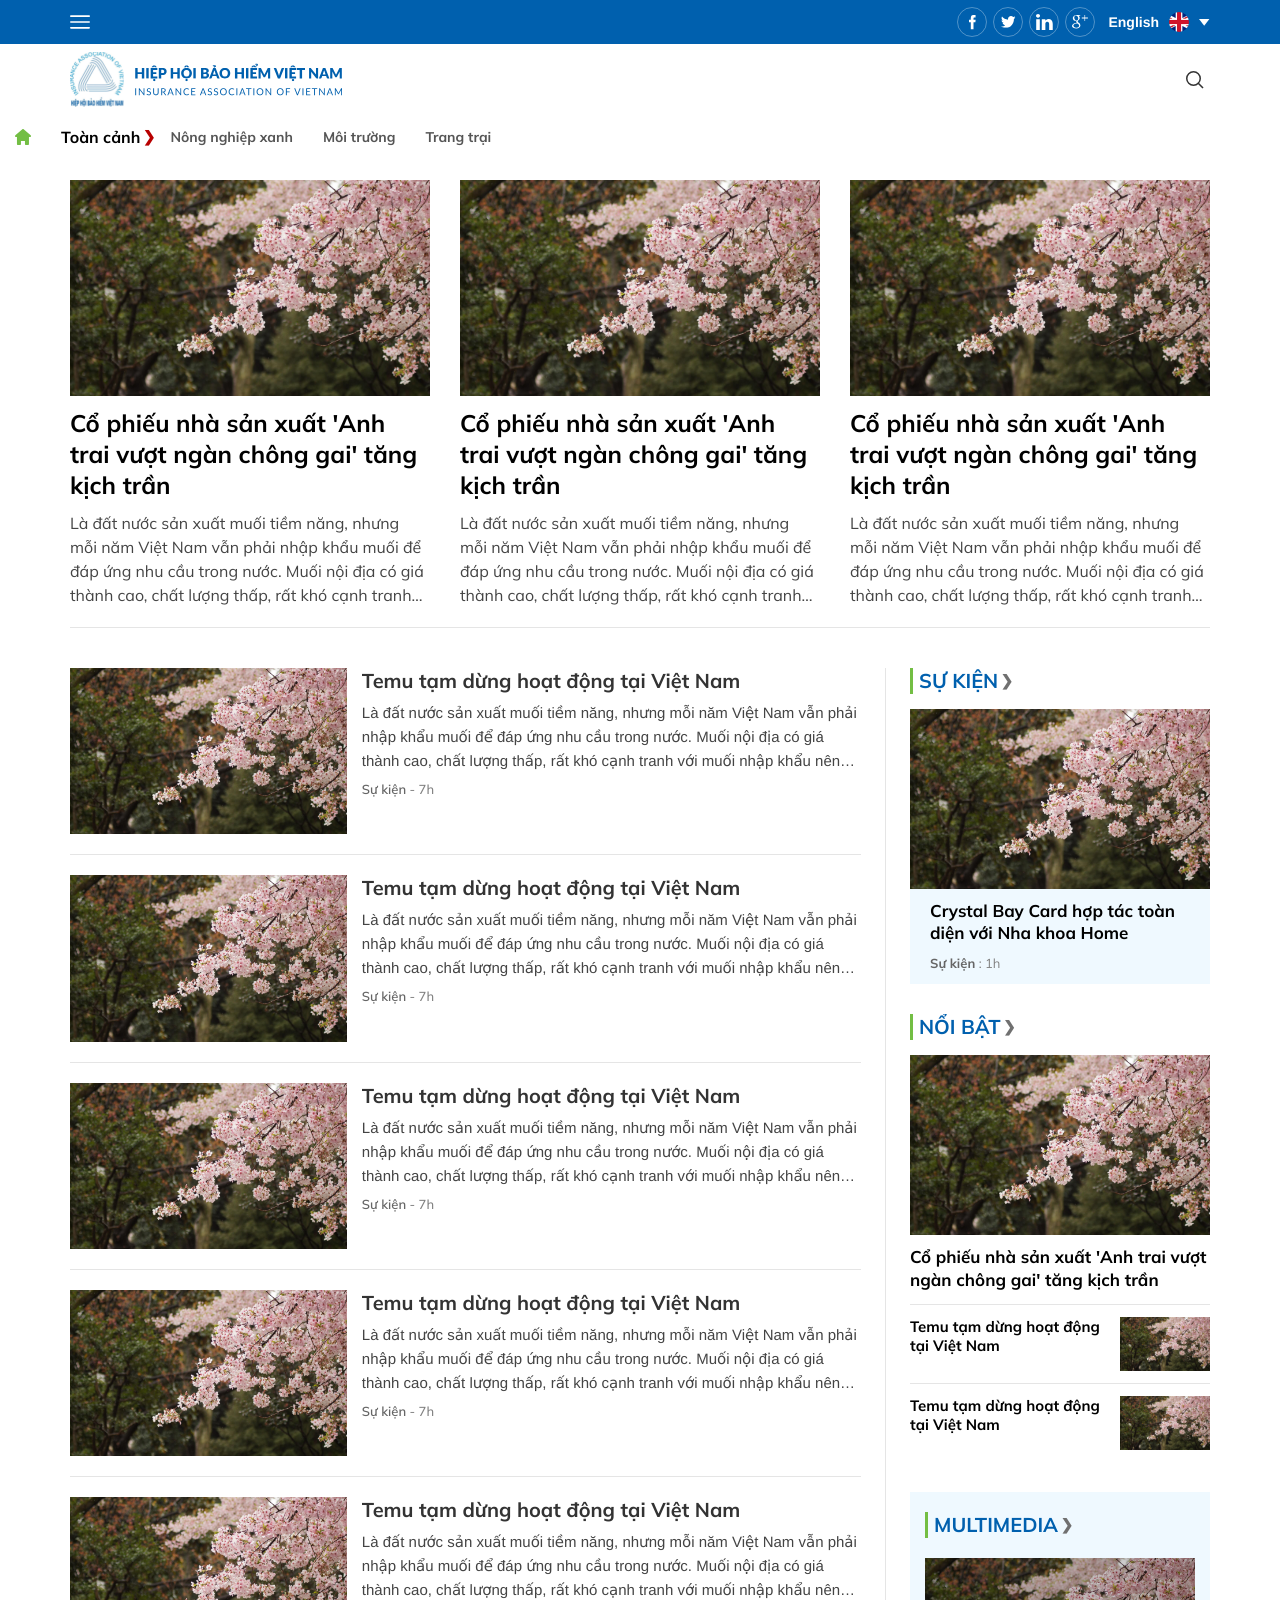
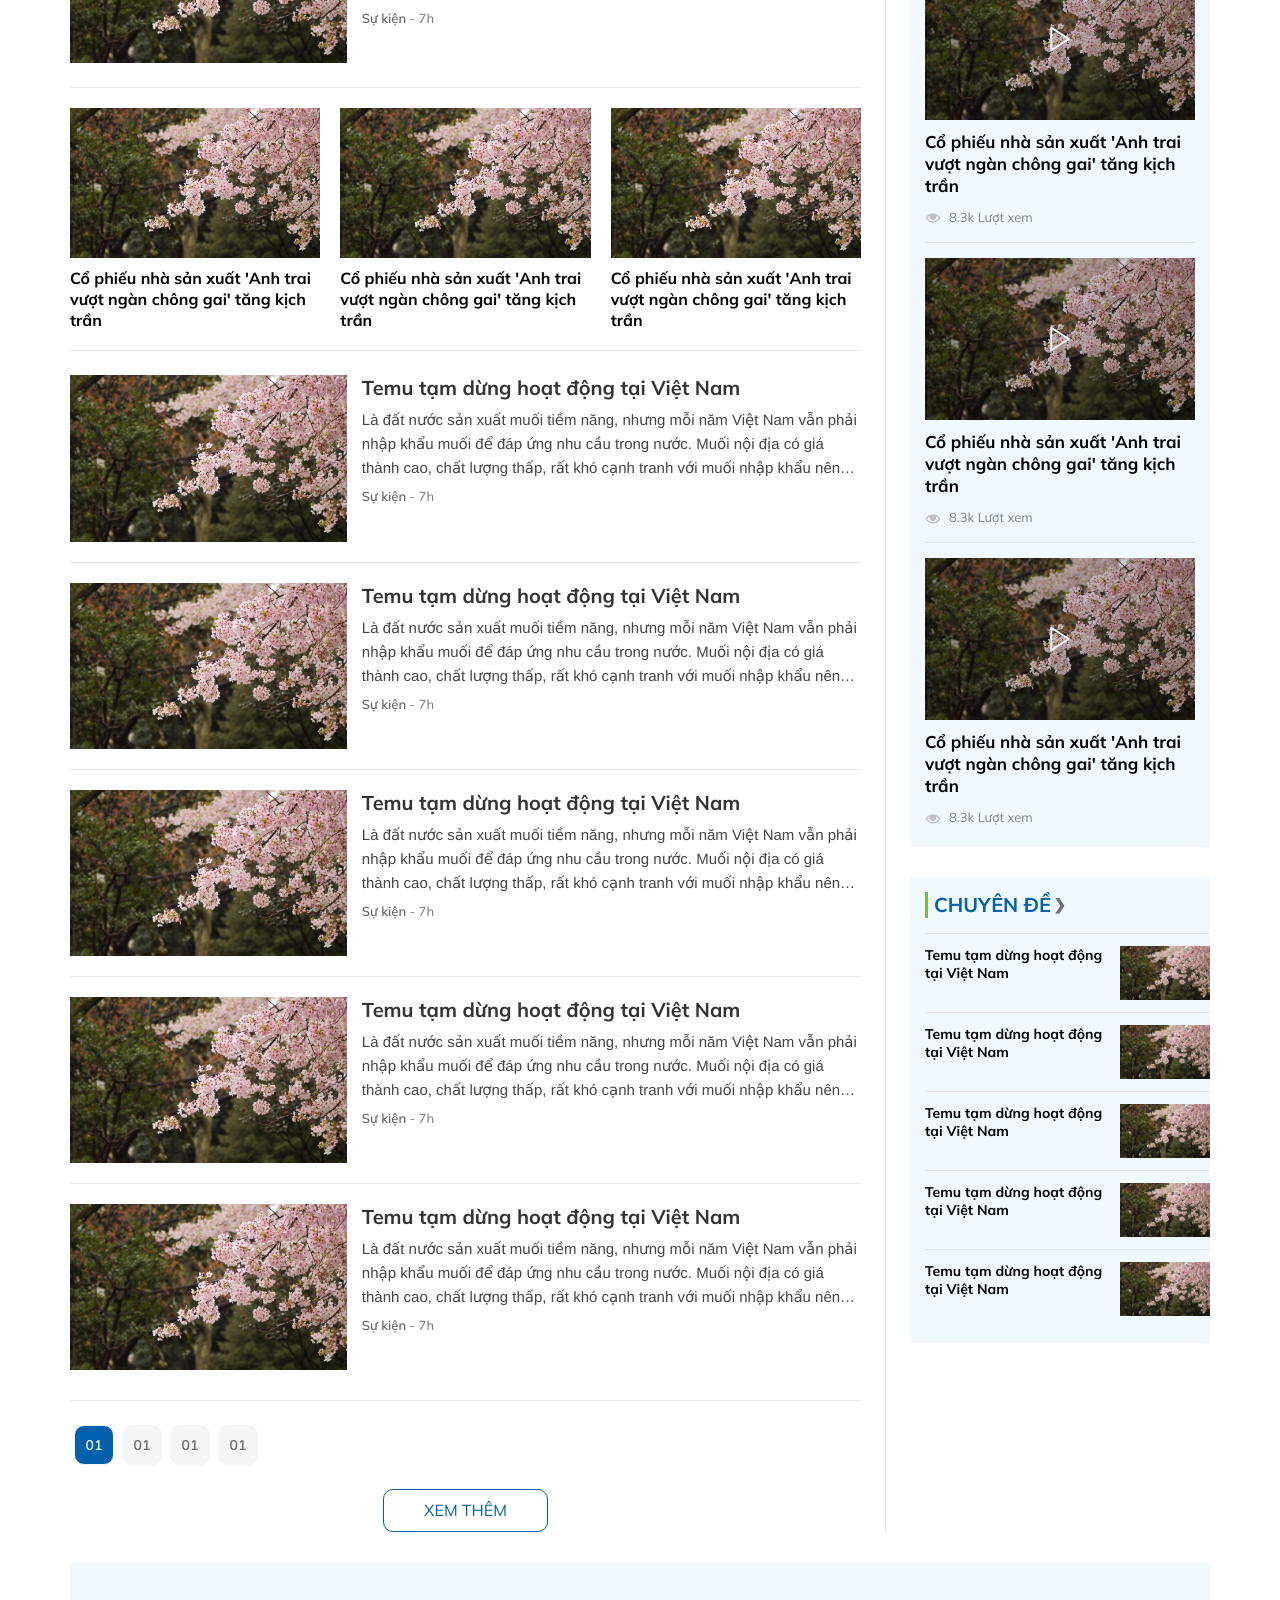
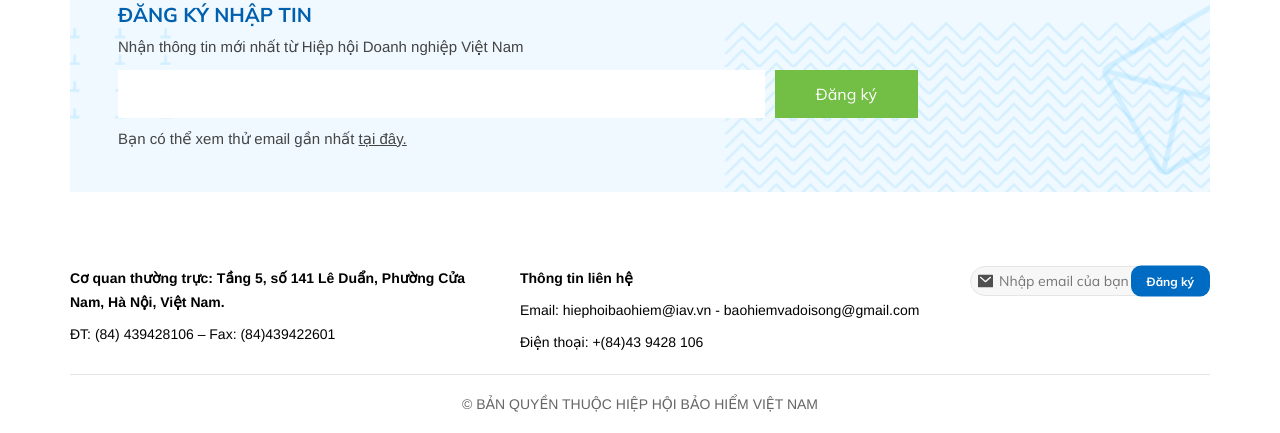
==== commit 0b89cfd5: "5/8" ====
--- a/cate.html
+++ b/cate.html
@@ -532,7 +532,7 @@
                     </div>
                     <!-- end center -->
                     <!-- navbar menu mb -->
-                    <div class="navbar-menu-mb js__navbarMenuMb py-12 pl-15 pr-40 relative">
+                    <div class="navbar-menu-mb navbar-menu-mb--children js__navbarMenuMb py-12 pl-15 pr-40 relative">
                         <ul class="navbar-mb js__navbarMb d-3xl-flex items-center fs-16 text-gray-18 fw-700">
                             <li class="navbar-item flex-0">
                                 <a href="#" class="">
@@ -551,25 +551,11 @@
                             <li class="navbar-item">
                                 <a href="#">Trang trại</a>
                             </li>
-                            <li class="navbar-item">
-                                <a href="#">Doanh nghiệp</a>
-                            </li>
-                            <li class="navbar-item">
-                                <a href="#">Chuyển đổi số</a>
-                            </li>
-                            <li class="navbar-item">
-                                <a href="#">Nghiên cứu - Trao đỏi</a>
-                            </li>
-                            <li class="navbar-item">
-                                <a href="#">Xúc tiến thương mại</a>
-                            </li>
-                            <li class="navbar-item">
-                                <a href="#">Multimedia</a>
-                            </li>
+                            
                         </ul>
-                        <div class="navbar-scroll-icon js__navbarIcon">
+                        <!-- <div class="navbar-scroll-icon js__navbarIcon">
                             <img src="./images/svg/arrow-next-gray-2.svg" alt="">
-                        </div>
+                        </div> -->
                     </div>
                     <!-- end navbar menu mb -->
                 </div>
--- a/css/style.css
+++ b/css/style.css
@@ -1661,6 +1661,10 @@
   flex-direction: column;
 }
 
+.flex-wrap {
+  flex-wrap: wrap;
+}
+
 .flex-0 {
   flex-shrink: 0;
 }
@@ -2439,6 +2443,23 @@
   display: flex;
   align-items: center;
   justify-content: center;
+}
+.navbar-menu-mb--children {
+  padding-right: 20px;
+}
+.navbar-menu-mb--children .navbar-mb .navbar-item:first-child::before {
+  content: none;
+}
+.navbar-menu-mb--children .navbar-mb .navbar-item::before {
+  content: "❯";
+  color: #b80000;
+}
+.navbar-menu-mb--children .navbar-mb .navbar-item:nth-child(n+3) {
+  font-size: 14px;
+  color: #555;
+}
+.navbar-menu-mb--children .navbar-mb .navbar-item:nth-child(n+3)::before {
+  content: none;
 }
 
 .block-primary {
@@ -3872,6 +3893,11 @@
   background: #001AFF;
   border-radius: 100%;
   -webkit-appearance: none;
+}
+
+.google-news .icon {
+  width: 90px;
+  height: auto;
 }
 
 .detail-artist-primary {
